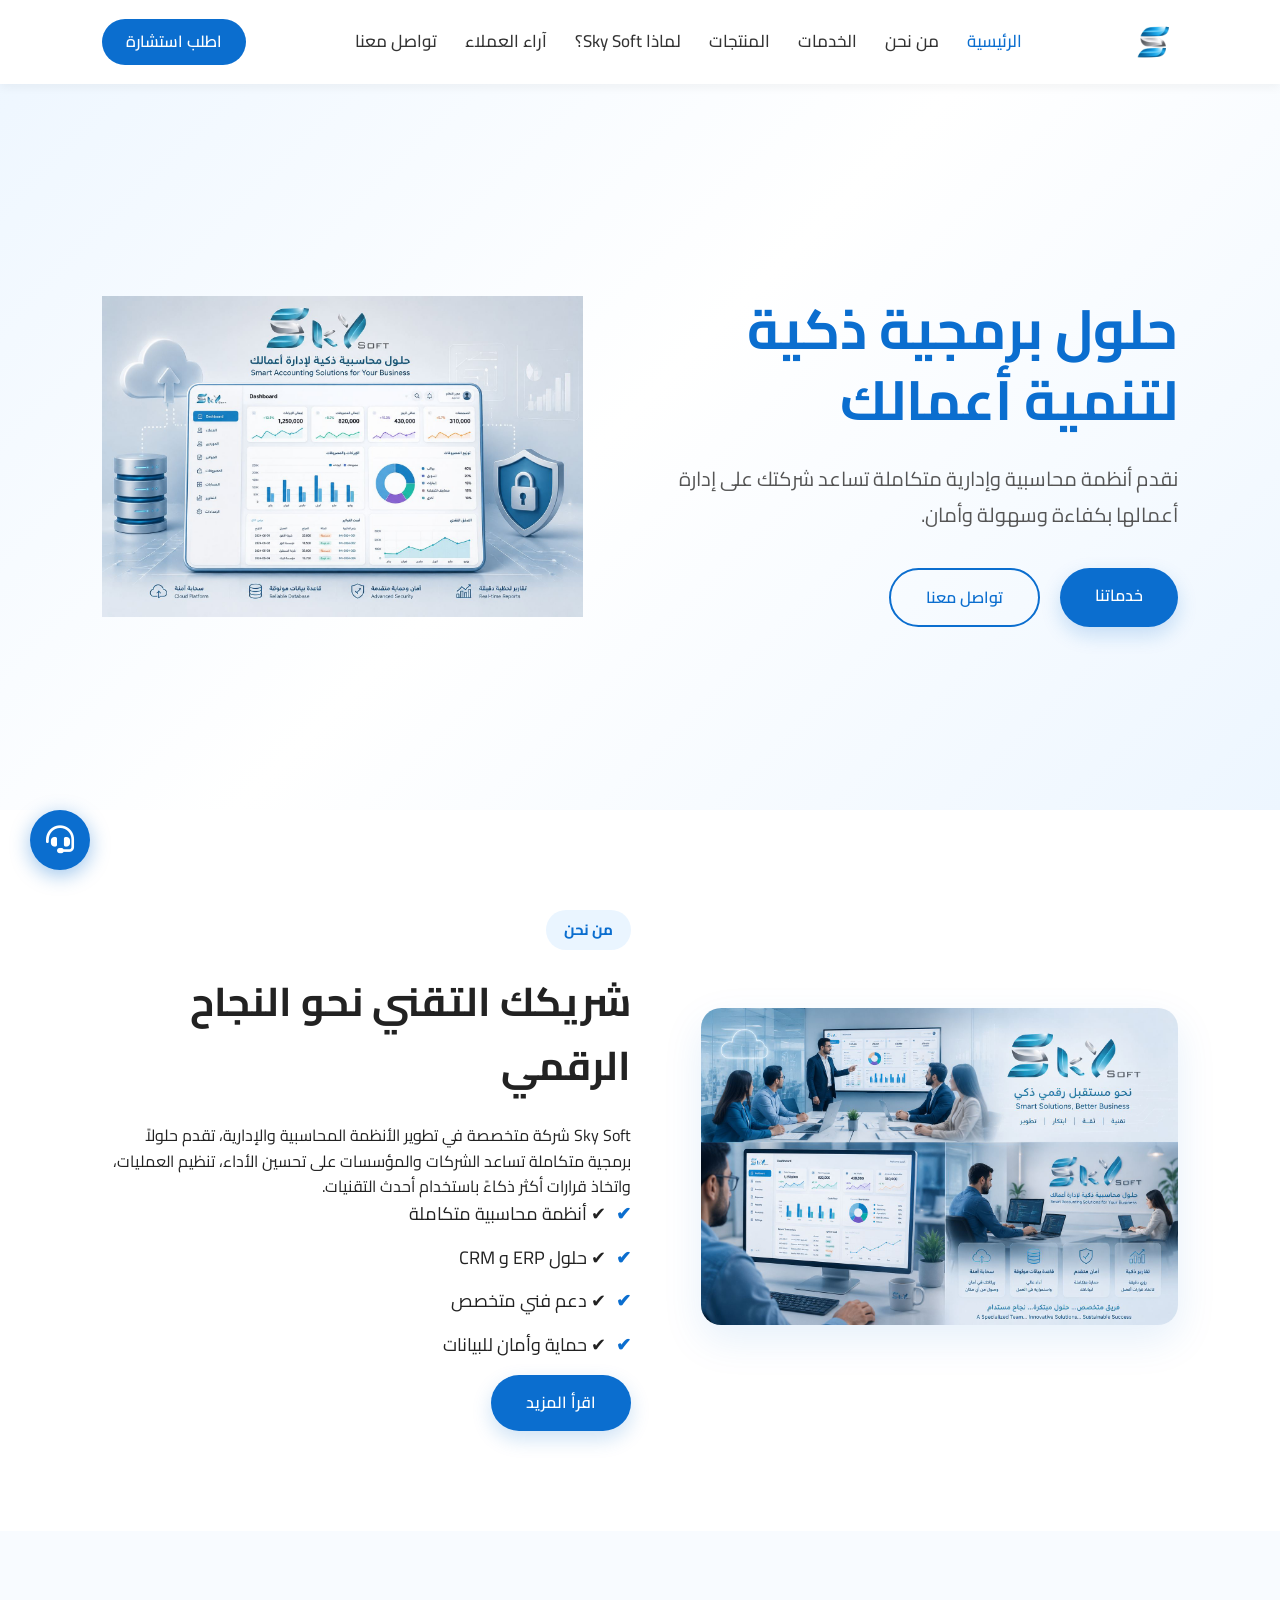
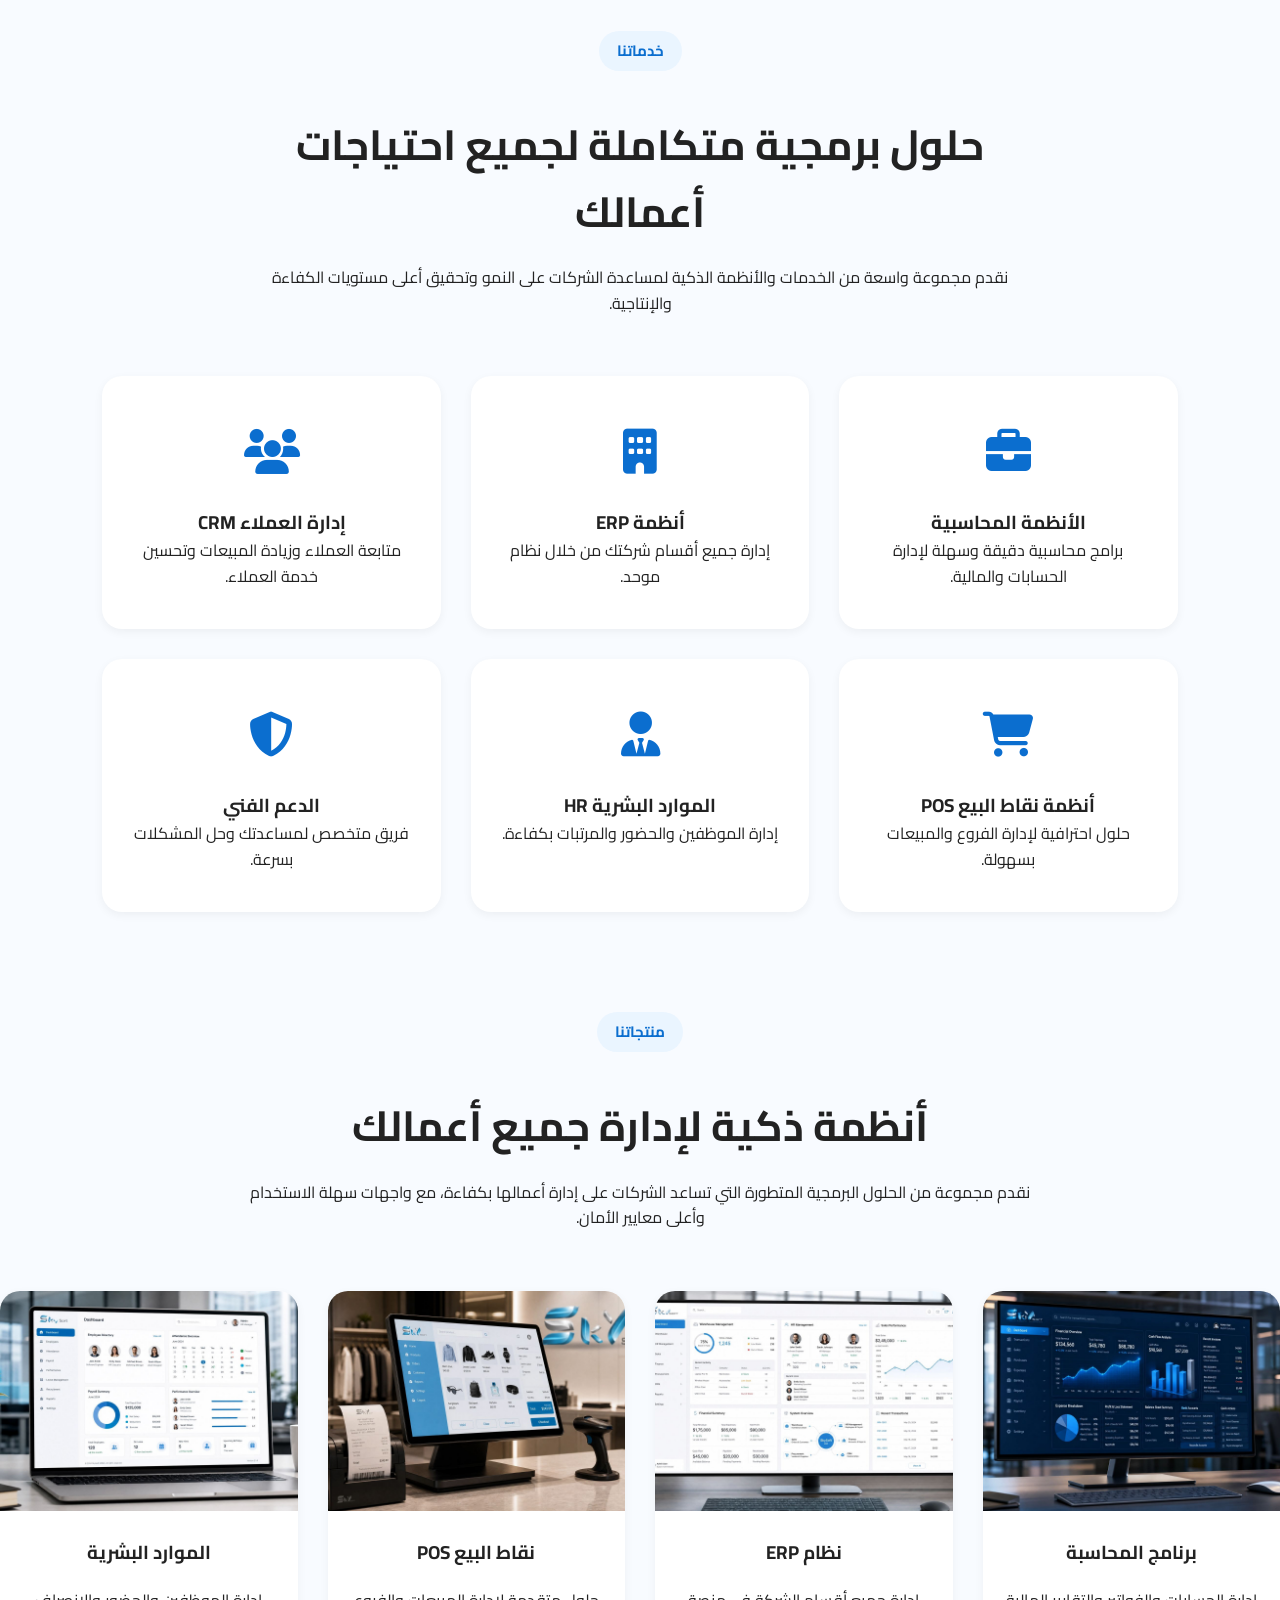
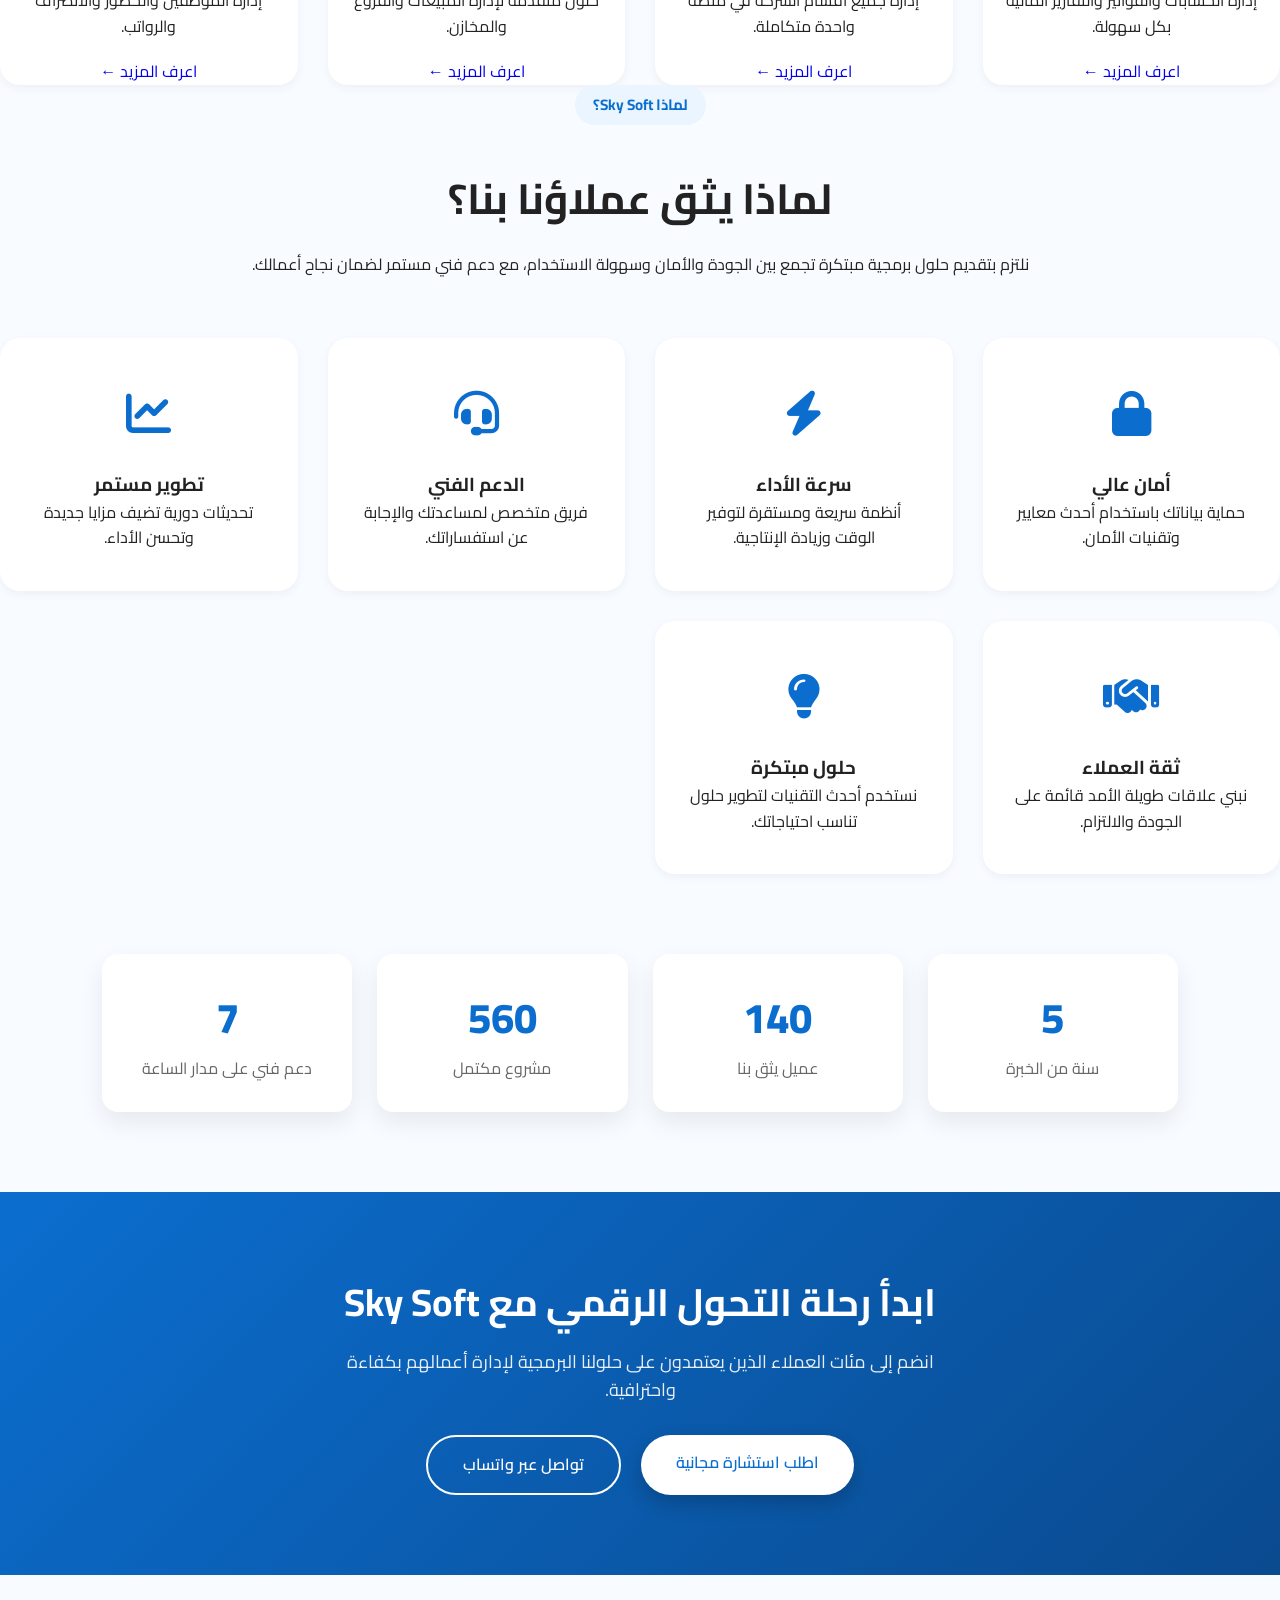
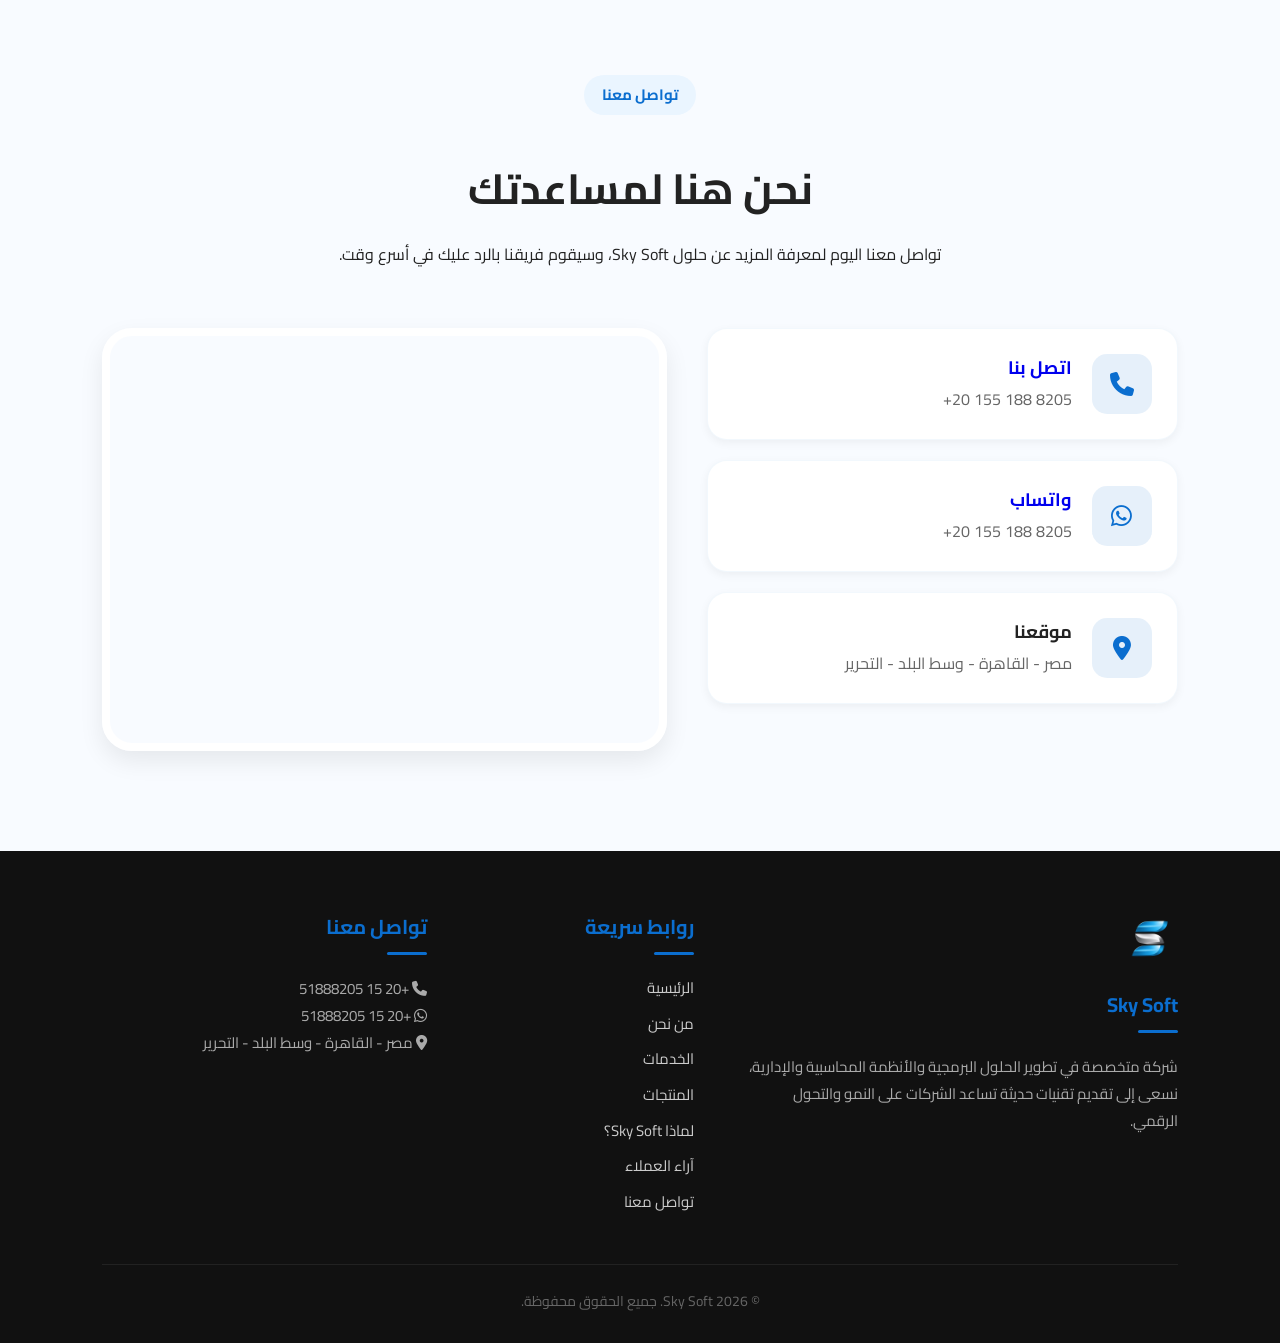
==== index.html @ 3130e707 "Initial commit" ====
<!DOCTYPE html>
<html lang="ar" dir="rtl">

<head>
    <meta charset="UTF-8">
    <meta name="viewport" content="width=device-width, initial-scale=1.0">
    
    <!-- SEO Tags -->
    <meta name="description" content="Sky Soft شركة متخصصة في تطوير الأنظمة المحاسبية والإدارية وحلول ERP وCRM ونقاط البيع، لمساعدة الشركات على إدارة أعمالها بكفاءة.">
    <meta name="keywords" content="Sky Soft, برامج محاسبة, ERP, CRM, POS, برامج شركات, حلول برمجية, برامج إدارية">
    <meta name="author" content="Sky Soft">
    <meta name="robots" content="index, follow">
    <meta name="theme-color" content="#0b6ecf">
    <link rel="icon" href="favicon.ico">
    <link rel="canonical" href="https://engroaa.github.io/skysoft-ERP/">

    <meta property="og:title" content="Sky Soft | حلول برمجية ذكية لتنمية أعمالك">
    <meta property="og:description" content="شريكك التقني نحو النجاح الرقمي.">
    <meta property="og:type" content="website">
    <meta property="og:image" content="https://engroaa.github.io/skysoft-ERP/images/og-image.jpg">
    <meta property="og:url" content="https://engroaa.github.io/skysoft-ERP/">
    <meta property="og:locale" content="ar_EG">
    <meta name="twitter:card" content="summary_large_image">

    <link rel="preconnect" href="https://fonts.googleapis.com">
    <link rel="preconnect" href="https://fonts.gstatic.com" crossorigin>
    <link href="https://fonts.googleapis.com/css2?family=Cairo:wght@300;400;600;700;800&display=swap" rel="stylesheet">
    <link rel="stylesheet" href="https://cdnjs.cloudflare.com/ajax/libs/font-awesome/6.7.2/css/all.min.css">
    
    <link rel="stylesheet" href="css/style.css">
    <link rel="stylesheet" href="css/responsive.css">

    <link rel="preload" href="images/hero.jpg" as="image">
    <link rel="preload" href="favicon.ico" as="image">

    <title>Sky Soft | حلول برمجية ذكية لتنمية أعمالك</title>

    <!-- Structured Data (Schema.org) -->
    <script type="application/ld+json">
    {
      "@context": "https://schema.org",
      "@type": "SoftwareCompany",
      "name": "Sky Soft",
      "url": "https://engroaa.github.io/skysoft-ERP/",
      "logo": "https://engroaa.github.io/skysoft-ERP/images/logo.jpg",
      "image": "https://engroaa.github.io/skysoft-ERP/images/og-image.jpg",
      "description": "Sky Soft شركة متخصصة في تطوير الأنظمة المحاسبية والإدارية وحلول ERP وCRM ونقاط البيع.",
      "telephone": "+201551888205",
      "address": {
        "@type": "PostalAddress",
        "addressLocality": "القاهرة",
        "addressRegion": "وسط البلد - التحرير",
        "addressCountry": "EG"
      },
      "sameAs": []
    }
    </script>
</head>

<body>

<!-- ============================================ -->
<!-- 1. LOADER - نسخة محدثة -->
<!-- ============================================ -->
<div id="loader">
    <div class="loader-container">
        <div class="loader-logo">
            <img src="images/logo-icon.png" alt="Sky Soft">
        </div>
        <h2 class="loader-title">Sky Soft</h2>
        <div class="loader-bar-wrapper">
            <div class="loader-bar">
                <div class="loader-bar-fill"></div>
            </div>
        </div>
        <p class="loader-text">جاري التحميل...</p>
    </div>
</div>
<!-- ============================================ -->
<!-- 2. PROGRESS BAR -->
<!-- ============================================ -->
<div id="progress-bar"></div>

<!-- ============================================ -->
<!-- 3. SKY ASSISTANT (البوت التفاعلي) -->
<!-- ============================================ -->
<div class="sky-assistant">
    <button class="assistant-btn" id="assistantBtn">
        <i class="fa-solid fa-headset"></i>
    </button>
</div>

<div class="assistant-popup" id="assistantPopup">
    <div class="assistant-header">
        <h3>🤖 Sky Assistant</h3>
        <button id="closeAssistant">
            <i class="fa-solid fa-xmark"></i>
        </button>
    </div>
    <div class="assistant-body">
        <p class="assistant-greeting">👋 أهلاً بك في Sky Assistant</p>
        <p class="assistant-sub">اختر سؤالك من القائمة للحصول على الإجابة:</p>
        
        <!-- القائمة المنسدلة -->
        <div class="assistant-dropdown">
            <button class="assistant-dropdown-btn" id="dropdownBtn">
                <span id="selectedQuestion">-- اختر سؤالك --</span>
                <i class="fa-solid fa-chevron-down"></i>
            </button>
            <ul class="assistant-dropdown-menu" id="dropdownMenu">
                <li data-value="q1">ما هي الخدمات التي تقدمها Sky Soft؟</li>
                <li data-value="q2">هل توفرون دعماً فنياً؟</li>
                <li data-value="q3">هل يمكن تخصيص الأنظمة؟</li>
                <li data-value="q4">كيف يمكنني التواصل مع فريق الدعم الفني؟</li>
                <li data-value="q5">هل يمكن ربط البرنامج بماكينة الكاشير؟</li>
                <li data-value="q6">هل يمكن إصدار تقارير مالية مفصلة؟</li>
                <li data-value="q7">هل الدعم الفني متاح طوال اليوم؟</li>
                <li data-value="q8">هل يوجد دعم فني بعد شراء البرنامج؟</li>
                <li data-value="q9">هل أحتاج إلى خبرة محاسبية لاستخدام البرنامج؟</li>
                <li data-value="q10">هل البرنامج آمن على بياناتي؟</li>
            </ul>
        </div>

        <div id="assistantAnswer" class="assistant-answer" style="display: none;">
            <div class="answer-content">
                <i class="fa-solid fa-circle-check"></i>
                <p id="answerText"></p>
            </div>
        </div>

        <div class="assistant-divider"></div>

        <p class="assistant-contact-text">📞 لم تجد إجابة؟ تواصل معنا مباشرة:</p>
        <a href="https://wa.me/201551888205?text=السلام عليكم، أرغب في الاستفسار عن خدمات Sky Soft."
           target="_blank"
           class="assistant-whatsapp">
            <i class="fa-brands fa-whatsapp"></i>
            تواصل عبر واتساب
        </a>
    </div>
</div>

<!-- ============================================ -->
<!-- 4. HEADER / NAVBAR -->
<!-- ============================================ -->
<header>
    <nav class="navbar">
        <a href="index.html" class="logo">
            <img src="images/logo-icon.png" alt="Sky Soft Logo">
        </a>
        <div class="menu-toggle" id="menuToggle">
            <i class="fa-solid fa-bars"></i>
        </div>
        <ul class="nav-links">
            <li><a href="index.html" class="active">الرئيسية</a></li>
            <li><a href="about.html">من نحن</a></li>
            <li><a href="Services.html">الخدمات</a></li>
            <li><a href="products.html">المنتجات</a></li>
            <li><a href="WhyUs.html">لماذا Sky Soft؟</a></li>
            <li><a href="Testimonials.html">آراء العملاء</a></li>
            <li><a href="contact.html">تواصل معنا</a></li>
        </ul>
        <a href="https://wa.me/201551888205?text=السلام عليكم، أرغب في طلب استشارة بخصوص خدمات Sky Soft." 
           target="_blank" 
           class="btn">اطلب استشارة</a>
    </nav>
</header>

<!-- ============================================ -->
<!-- 5. PAGE CONTENT -->
<!-- ============================================ -->

<!-- Hero Section -->
<section class="hero reveal">
    <div class="hero-text">
        <h1>حلول برمجية ذكية<br><span id="typing"></span></h1>
        <p>
            نقدم أنظمة محاسبية وإدارية متكاملة تساعد شركتك
            على إدارة أعمالها بكفاءة وسهولة وأمان.
        </p>
        <div class="hero-buttons">
            <a href="Services.html" class="btn-primary">خدماتنا</a>
            <a href="https://wa.me/201551888205?text=السلام عليكم، أرغب في التواصل مع Sky Soft." 
               target="_blank" 
               class="btn-secondary">تواصل معنا</a>
        </div>
    </div>
    <div class="hero-image">
        <img src="images/hero.jpg" alt="Sky Soft Hero">
    </div>
</section>

<!-- About Section -->
<section class="about reveal">
    <div class="about-image">
        <img src="images/about.jpg" alt="عن شركة Sky Soft">
    </div>
    <div class="about-content">
        <span class="section-title">من نحن</span>
        <h2>شريكك التقني نحو النجاح الرقمي</h2>
        <p>
            Sky Soft شركة متخصصة في تطوير الأنظمة المحاسبية والإدارية، تقدم حلولاً برمجية متكاملة تساعد الشركات والمؤسسات على تحسين الأداء، تنظيم العمليات، واتخاذ قرارات أكثر ذكاءً باستخدام أحدث التقنيات.
        </p>
        <ul class="about-list">
            <li>✔ أنظمة محاسبية متكاملة</li>
            <li>✔ حلول ERP و CRM</li>
            <li>✔ دعم فني متخصص</li>
            <li>✔ حماية وأمان للبيانات</li>
        </ul>
        <a href="about.html" class="btn-primary">اقرأ المزيد</a>
    </div>
</section>

<!-- Services Section -->
<section class="services reveal">
    <div class="section-header">
        <span class="section-title">خدماتنا</span>
        <h2>حلول برمجية متكاملة لجميع احتياجات أعمالك</h2>
        <p>
            نقدم مجموعة واسعة من الخدمات والأنظمة الذكية لمساعدة الشركات
            على النمو وتحقيق أعلى مستويات الكفاءة والإنتاجية.
        </p>
    </div>
    <div class="services-grid">
        <div class="service-card">
            <div class="service-icon"><i class="fa-solid fa-briefcase"></i></div>
            <h3>الأنظمة المحاسبية</h3>
            <p>برامج محاسبية دقيقة وسهلة لإدارة الحسابات والمالية.</p>
        </div>
        <div class="service-card">
            <div class="service-icon"><i class="fa-solid fa-building"></i></div>
            <h3>أنظمة ERP</h3>
            <p>إدارة جميع أقسام شركتك من خلال نظام موحد.</p>
        </div>
        <div class="service-card">
            <div class="service-icon"><i class="fa-solid fa-users"></i></div>
            <h3>إدارة العملاء CRM</h3>
            <p>متابعة العملاء وزيادة المبيعات وتحسين خدمة العملاء.</p>
        </div>
        <div class="service-card">
            <div class="service-icon"><i class="fa-solid fa-cart-shopping"></i></div>
            <h3>أنظمة نقاط البيع POS</h3>
            <p>حلول احترافية لإدارة الفروع والمبيعات بسهولة.</p>
        </div>
        <div class="service-card">
            <div class="service-icon"><i class="fa-solid fa-user-tie"></i></div>
            <h3>الموارد البشرية HR</h3>
            <p>إدارة الموظفين والحضور والمرتبات بكفاءة.</p>
        </div>
        <div class="service-card">
            <div class="service-icon"><i class="fa-solid fa-shield-halved"></i></div>
            <h3>الدعم الفني</h3>
            <p>فريق متخصص لمساعدتك وحل المشكلات بسرعة.</p>
        </div>
    </div>
</section>

<!-- Products Section -->
<section class="products reveal">
    <div class="section-header">
        <span class="section-title">منتجاتنا</span>
        <h2>أنظمة ذكية لإدارة جميع أعمالك</h2>
        <p>
            نقدم مجموعة من الحلول البرمجية المتطورة التي تساعد الشركات على إدارة أعمالها
            بكفاءة، مع واجهات سهلة الاستخدام وأعلى معايير الأمان.
        </p>
    </div>
    <div class="products-grid">
        <div class="product-card">
            <img src="images/accounting.jpg" alt="برنامج المحاسبة">
            <h3>برنامج المحاسبة</h3>
            <p>إدارة الحسابات والفواتير والتقارير المالية بكل سهولة.</p>
            <a href="products.html">اعرف المزيد ←</a>
        </div>
        <div class="product-card">
            <img src="images/erp.jpg" alt="ERP">
            <h3>نظام ERP</h3>
            <p>إدارة جميع أقسام الشركة في منصة واحدة متكاملة.</p>
            <a href="products.html">اعرف المزيد ←</a>
        </div>
        <div class="product-card">
            <img src="images/pos.jpg" alt="POS">
            <h3>نقاط البيع POS</h3>
            <p>حلول متقدمة لإدارة المبيعات والفروع والمخازن.</p>
            <a href="products.html">اعرف المزيد ←</a>
        </div>
        <div class="product-card">
            <img src="images/hr.jpg" alt="HR">
            <h3>الموارد البشرية</h3>
            <p>إدارة الموظفين والحضور والانصراف والرواتب.</p>
            <a href="products.html">اعرف المزيد ←</a>
        </div>
    </div>
</section>

<!-- Why Us Section -->
<section class="why reveal">
    <div class="section-header">
        <span class="section-title">لماذا Sky Soft؟</span>
        <h2>لماذا يثق عملاؤنا بنا؟</h2>
        <p>
            نلتزم بتقديم حلول برمجية مبتكرة تجمع بين الجودة والأمان وسهولة الاستخدام، مع دعم فني مستمر لضمان نجاح أعمالك.
        </p>
    </div>
    <div class="why-grid">
        <div class="why-card">
            <div class="why-icon"><i class="fa-solid fa-lock"></i></div>
            <h3>أمان عالي</h3>
            <p>حماية بياناتك باستخدام أحدث معايير وتقنيات الأمان.</p>
        </div>
        <div class="why-card">
            <div class="why-icon"><i class="fa-solid fa-bolt"></i></div>
            <h3>سرعة الأداء</h3>
            <p>أنظمة سريعة ومستقرة لتوفير الوقت وزيادة الإنتاجية.</p>
        </div>
        <div class="why-card">
            <div class="why-icon"><i class="fa-solid fa-headset"></i></div>
            <h3>الدعم الفني</h3>
            <p>فريق متخصص لمساعدتك والإجابة عن استفساراتك.</p>
        </div>
        <div class="why-card">
            <div class="why-icon"><i class="fa-solid fa-chart-line"></i></div>
            <h3>تطوير مستمر</h3>
            <p>تحديثات دورية تضيف مزايا جديدة وتحسن الأداء.</p>
        </div>
        <div class="why-card">
            <div class="why-icon"><i class="fa-solid fa-handshake"></i></div>
            <h3>ثقة العملاء</h3>
            <p>نبني علاقات طويلة الأمد قائمة على الجودة والالتزام.</p>
        </div>
        <div class="why-card">
            <div class="why-icon"><i class="fa-solid fa-lightbulb"></i></div>
            <h3>حلول مبتكرة</h3>
            <p>نستخدم أحدث التقنيات لتطوير حلول تناسب احتياجاتك.</p>
        </div>
    </div>
</section>

<!-- Stats Section -->
<section class="stats reveal">
    <div class="stat-card">
        <h2 class="counter" data-target="15">0</h2>
        <p>سنة من الخبرة</p>
    </div>
    <div class="stat-card">
        <h2 class="counter" data-target="500">0</h2>
        <p>عميل يثق بنا</p>
    </div>
    <div class="stat-card">
        <h2 class="counter" data-target="2000">0</h2>
        <p>مشروع مكتمل</p>
    </div>
    <div class="stat-card">
        <h2 class="counter" data-target="24">0</h2>
        <p>دعم فني على مدار الساعة</p>
    </div>
</section>

<!-- CTA Section -->
<section class="cta reveal" style="background: linear-gradient(135deg, #0b6ecf, #0a4a8f);">
    <h2>ابدأ رحلة التحول الرقمي مع Sky Soft</h2>
    <p>انضم إلى مئات العملاء الذين يعتمدون على حلولنا البرمجية لإدارة أعمالهم بكفاءة واحترافية.</p>
    <div class="cta-buttons">
        <a href="https://wa.me/201551888205?text=السلام عليكم، أرغب في طلب استشارة مجانية بخصوص خدمات Sky Soft." 
           target="_blank" 
           class="btn-primary">اطلب استشارة مجانية</a>
        <a href="https://wa.me/201551888205?text=السلام عليكم، أرغب في الاستفسار عن خدمات Sky Soft."
           class="btn-secondary"
           target="_blank" style="border-color: #fff; color: #fff;">تواصل عبر واتساب</a>
    </div>
</section>

<!-- Contact Preview -->
<!-- Contact Preview - بدون بريد إلكتروني -->
<section class="contact-preview reveal">
    <div class="section-header">
        <span class="section-title">تواصل معنا</span>
        <h2>نحن هنا لمساعدتك</h2>
        <p>تواصل معنا اليوم لمعرفة المزيد عن حلول Sky Soft، وسيقوم فريقنا بالرد عليك في أسرع وقت.</p>
    </div>
    
    <div class="contact-preview-container">
        <div class="contact-info">
            <!-- الهاتف -->
            <a href="tel:+201551888205" class="contact-item" style="text-decoration: none;">
                <i class="fa-solid fa-phone"></i>
                <div>
                    <h3>اتصل بنا</h3>
                    <p dir="ltr">+20 155 188 8205</p>
                </div>
            </a>
            
            <!-- واتساب -->
            <a href="https://wa.me/201551888205?text=السلام عليكم، أرغب في الاستفسار عن خدمات Sky Soft." target="_blank" class="contact-item" style="text-decoration: none;">
                <i class="fa-brands fa-whatsapp"></i>
                <div>
                    <h3>واتساب</h3>
                    <p dir="ltr">+20 155 188 8205</p>
                </div>
            </a>

            <!-- العنوان (بدلاً من البريد الإلكتروني) -->
            <div class="contact-item" style="cursor: default;">
                <i class="fa-solid fa-location-dot"></i>
                <div>
                    <h3>موقعنا</h3>
                    <p>مصر - القاهرة - وسط البلد - التحرير</p>
                </div>
            </div>
        </div>

        <div class="contact-map">
            <iframe 
                src="https://www.google.com/maps/embed?pb=!1m18!1m12!1m3!1d3452.456789!2d31.2345!3d30.0444!2m3!1f0!2f0!3f0!3m2!1i1024!2i768!4f13.1!3m3!1m2!1s0x14583e123456789%3A0x123456789abcdef!2z2YXYsdmD2LIg2KfZhNmF2YbYtCDYp9mE2YXYrdin2YbYqtiq2Kk!5e0!3m2!1sar!2seg!4v1700000000000" 
                allowfullscreen="" 
                loading="lazy">
            </iframe>
        </div>
    </div>
</section>

<!-- ============================================ -->
<!-- FOOTER - بدون بريد إلكتروني -->
<!-- ============================================ -->
<footer class="footer">
    <div class="footer-container">
        <!-- العمود 1: الشعار ووصف الشركة -->
        <div class="footer-col">
            <a href="index.html" style="text-decoration: none; color: inherit;">
                <img src="images/logo-icon.png" alt="Sky Soft Logo" class="footer-logo">
                <h3>Sky Soft</h3>
            </a>
            <p>شركة متخصصة في تطوير الحلول البرمجية والأنظمة المحاسبية والإدارية، نسعى إلى تقديم تقنيات حديثة تساعد الشركات على النمو والتحول الرقمي.</p>
        </div>

        <!-- العمود 2: روابط سريعة -->
        <div class="footer-col">
            <h3>روابط سريعة</h3>
            <ul>
                <li><a href="index.html">الرئيسية</a></li>
                <li><a href="about.html">من نحن</a></li>
                <li><a href="Services.html">الخدمات</a></li>
                <li><a href="products.html">المنتجات</a></li>
                <li><a href="WhyUs.html">لماذا Sky Soft؟</a></li>
                <li><a href="Testimonials.html">آراء العملاء</a></li>
                <li><a href="contact.html">تواصل معنا</a></li>
            </ul>
        </div>

        <!-- العمود 3: معلومات التواصل (بدون بريد إلكتروني) -->
        <div class="footer-col">
            <h3>تواصل معنا</h3>
            <p><i class="fa-solid fa-phone"></i> <a href="tel:+201551888205" style="color: inherit; text-decoration: none;">+20 15 51888205</a></p>
            <p><i class="fa-brands fa-whatsapp"></i> <a href="https://wa.me/201551888205?text=السلام عليكم، أرغب في الاستفسار عن خدمات Sky Soft." target="_blank" style="color: inherit; text-decoration: none;">+20 15 51888205</a></p>
            <p><i class="fa-solid fa-location-dot"></i> مصر - القاهرة - وسط البلد - التحرير</p>
        </div>
    </div>
    <hr>
    <div class="copyright">
        © <span id="year"></span> Sky Soft. جميع الحقوق محفوظة.
    </div>
</footer>
<!-- ============================================ -->
<!-- 7. BACK TO TOP BUTTON -->
<!-- ============================================ -->
<button id="topBtn">
    <i class="fa-solid fa-arrow-up"></i>
</button>

<!-- ============================================ -->
<!-- 8. TOAST -->
<!-- ============================================ -->
<div id="toast" class="toast"></div>

<!-- ============================================ -->
<!-- 9. JAVASCRIPT -->
<!-- ============================================ -->
<script src="js/main.js"></script>
</body>
</html>
---- css/style.css ----
/* style.css */
/*==========================
        1. ROOT & GENERAL
==========================*/
:root {
    /* Colors */
    --primary-color: #0b6ecf;
    --primary-hover: #0958a8;
    --secondary-color: #2196f3;
    --bg-light: #f8fbff;
    --bg-white: #ffffff;
    --text-dark: #222;
    --text-muted: #666;
    --text-light: #555;
    
    /* Shadows */
    --shadow-sm: 0 3px 10px rgba(0,0,0,.05);
    --shadow-md: 0 10px 25px rgba(0,0,0,.08);
    --shadow-lg: 0 15px 40px rgba(11, 110, 207, 0.1);
    
    /* Transitions */
    --transition: all 0.35s ease;
}

* {
    margin: 0;
    padding: 0;
    box-sizing: border-box;
}

html {
    scroll-behavior: smooth;
}

body {
    font-family: 'Cairo', sans-serif;
    background: var(--bg-light);
    color: var(--text-dark);
    line-height: 1.6;
    overflow-x: hidden;
}

a {
    text-decoration: none;
    transition: var(--transition);
}

ul {
    list-style: none;
}

img {
    max-width: 100%;
}

/*==========================
        2. COMPONENTS
==========================*/

/* Buttons */
.btn-primary {
    background: var(--primary-color);
    color: white;
    padding: 15px 35px;
    border-radius: 40px;
    font-weight: 600;
    box-shadow: 0 8px 20px rgba(11, 110, 207, .2);
    display: inline-block;
}

.btn-primary:hover {
    transform: translateY(-3px);
    box-shadow: 0 12px 25px rgba(11, 110, 207, .3);
    background: var(--primary-hover);
}

.btn-secondary {
    border: 2px solid var(--primary-color);
    color: var(--primary-color);
    padding: 15px 35px;
    border-radius: 40px;
    font-weight: 600;
    display: inline-block;
}

.btn-secondary:hover {
    background: var(--primary-color);
    color: white;
}

/* Section Header */
.section-header {
    text-align: center;
    max-width: 800px;
    margin: 0 auto 60px;
}

.section-title {
    display: inline-block;
    background: #eaf5ff;
    color: var(--primary-color);
    padding: 8px 18px;
    border-radius: 30px;
    font-size: 15px;
    font-weight: bold;
    margin-bottom: 20px;
}

.section-header h2 {
    font-size: 42px;
    margin: 20px 0;
    color: var(--text-dark);
}

/*==========================
        3. NAVBAR
==========================*/
header {
    position: fixed;
    width: 100%;
    top: 0;
    z-index: 1000;
}

.navbar {
    display: flex;
    justify-content: space-between;
    align-items: center;
    background: var(--bg-white);
    padding: 18px 8%;
    box-shadow: var(--shadow-sm);
    transition: var(--transition);
}

.navbar.scrolled {
    padding: 12px 8%;
    background: rgba(255, 255, 255, .97);
    backdrop-filter: blur(10px);
    box-shadow: 0 8px 25px rgba(0,0,0,.1);
}

.logo {
    display: flex;
    align-items: center;
    gap: 12px;
}

.logo img {
    width: 48px;
    height: 48px;
}

.nav-links {
    display: flex;
    gap: 28px;
}

.nav-links a {
    color: #333;
    font-size: 17px;
    font-weight: 500;
}

.nav-links a:hover, .nav-links a.active {
    color: var(--primary-color);
}

.navbar .btn {
    background: var(--primary-color);
    color: white;
    padding: 10px 24px;
    border-radius: 30px;
    font-weight: 600;
}

.menu-toggle {
    display: none;
    font-size: 28px;
    cursor: pointer;
    color: var(--primary-color);
}

/*==========================
        4. HERO SECTION
==========================*/
.hero {
    display: flex;
    padding: 170px 8% 60px;
    gap: 60px;
    justify-content: space-between;
    align-items: center;
    min-height: 90vh;
    background: linear-gradient(135deg, #edf6ff, #ffffff, #edf6ff);
}

.hero-text {
    width: 50%;
}

.hero-text h1 {
    font-size: 55px;
    color: var(--primary-color);
    line-height: 1.3;
    margin-bottom: 25px;
}

.hero-text p {
    font-size: 20px;
    line-height: 1.8;
    color: var(--text-light);
    margin-bottom: 35px;
}

.hero-buttons {
    display: flex;
    gap: 20px;
}

.hero-image {
    width: 45%;
    text-align: center;
}

.hero-image img {
    width: 100%;
    max-width: 550px;
    animation: float 4s ease-in-out infinite;
}

/*==========================
        5. ABOUT SECTION
==========================*/
.about {
    display: flex;
    align-items: center;
    justify-content: space-between;
    gap: 70px;
    padding: 100px 8%;
    background: white;
}

.about-image {
    width: 45%;
}

.about-image img {
    width: 100%;
    border-radius: 20px;
    box-shadow: var(--shadow-lg);
}

.about-content {
    width: 50%;
}

.about-content h2 {
    font-size: 40px;
    margin-bottom: 25px;
}

.about-list li {
    margin-bottom: 15px;
    font-size: 18px;
    display: flex;
    align-items: center;
    gap: 10px;
}

.about-list li::before {
    content: "✔";
    color: var(--primary-color);
    font-weight: bold;
}

/*==========================
        6. SERVICES & PRODUCTS
==========================*/
.services {
    padding: 100px 8%;
    background: var(--bg-light);
}

.services-grid, .products-grid, .why-grid {
    display: grid;
    grid-template-columns: repeat(auto-fit, minmax(280px, 1fr));
    gap: 30px;
}

.service-card, .product-card, .why-card {
    background: white;
    border-radius: 20px;
    padding: 40px 30px;
    text-align: center;
    transition: var(--transition);
    box-shadow: var(--shadow-sm);
}

.service-card:hover, .product-card:hover, .why-card:hover {
    transform: translateY(-12px);
    box-shadow: var(--shadow-lg);
}

.service-icon, .why-icon {
    font-size: 45px;
    margin-bottom: 20px;
    color: var(--primary-color);
}

.product-card {
    padding: 0;
    overflow: hidden;
}

.product-card img {
    width: 100%;
    height: 220px;
    object-fit: cover;
}

.product-card h3, .product-card p, .product-card a {
    margin: 20px;
}

/*==========================
        7. MODERN CONTACT
==========================*/
.contact-preview {
    padding: 100px 8%;
    background: var(--bg-light);
}

.contact-preview-container {
    display: grid;
    grid-template-columns: 1fr 1.2fr;
    gap: 40px;
    align-items: stretch;
}

.contact-info {
    display: flex;
    flex-direction: column;
    gap: 20px;
}

.contact-item {
    background: #ffffff;
    padding: 25px;
    border-radius: 20px;
    display: flex;
    align-items: center;
    gap: 20px;
    box-shadow: var(--shadow-sm);
    transition: var(--transition);
    border: 1px solid rgba(11, 110, 207, 0.05);
    cursor: pointer;
}

.contact-item:hover {
    transform: translateY(-5px);
    box-shadow: var(--shadow-lg);
    border-color: var(--primary-color);
}

.contact-item i {
    width: 60px;
    height: 60px;
    background: rgba(11, 110, 207, 0.1);
    color: var(--primary-color);
    border-radius: 15px;
    display: flex;
    align-items: center;
    justify-content: center;
    font-size: 24px;
    transition: var(--transition);
}

.contact-item:hover i {
    background: var(--primary-color);
    color: #fff;
}

.contact-item h3 {
    font-size: 18px;
    margin-bottom: 4px;
}

.contact-item p {
    color: var(--text-muted);
    margin: 0;
}

.contact-map {
    border-radius: 30px;
    overflow: hidden;
    box-shadow: var(--shadow-md);
    border: 8px solid #fff;
}

.contact-map iframe {
    width: 100%;
    height: 100%;
    min-height: 400px;
    border: 0;
}

/* ==========================
   FOOTER - نسخة محدثة
========================== */
.footer {
    background: #111;
    color: #fff;
    padding: 60px 8% 30px;
}

.footer-container {
    display: grid;
    grid-template-columns: 2fr 1fr 1.5fr;
    gap: 50px;
    margin-bottom: 40px;
    max-width: 1200px;
    margin-left: auto;
    margin-right: auto;
}

.footer-col h3 {
    margin-bottom: 20px;
    font-size: 20px;
    color: var(--primary-color);
    position: relative;
    padding-bottom: 12px;
}

.footer-col h3::after {
    content: '';
    position: absolute;
    bottom: 0;
    right: 0;
    width: 40px;
    height: 3px;
    background: var(--primary-color);
    border-radius: 3px;
}

.footer-col p {
    color: #aaa;
    line-height: 1.8;
    font-size: 15px;
}

.footer-col ul li {
    margin-bottom: 10px;
}

.footer-col a {
    color: #ccc;
    transition: var(--transition);
    font-size: 15px;
}

.footer-col a:hover {
    color: var(--primary-color);
    padding-right: 5px;
}

.footer-logo {
    width: 55px;
    margin-bottom: 15px;
}

.footer hr {
    border: none;
    border-top: 1px solid #222;
    max-width: 1200px;
    margin: 0 auto;
}

.copyright {
    text-align: center;
    padding-top: 25px;
    color: #666;
    font-size: 14px;
    max-width: 1200px;
    margin: 0 auto;
}

/* تحسينات للجوال */
@media (max-width: 768px) {
    .footer {
        padding: 40px 5% 20px;
    }

    .footer-container {
        grid-template-columns: 1fr;
        gap: 30px;
        text-align: center;
    }

    .footer-col h3::after {
        right: 50%;
        transform: translateX(50%);
    }

    .footer-col {
        text-align: center;
    }

    .footer-col a:hover {
        padding-right: 0;
    }
}
/*==========================
        9. LOADER
==========================*/
#loader {
    position: fixed;
    inset: 0;
    background: linear-gradient(135deg, #f8fbff, #e8f0fe);
    display: flex;
    justify-content: center;
    align-items: center;
    z-index: 9999;
    transition: opacity 0.8s ease, visibility 0.8s ease;
}

#loader.hide {
    opacity: 0;
    visibility: hidden;
    pointer-events: none;
}

.loader-container {
    text-align: center;
    padding: 40px;
}

.loader-logo {
    width: 80px;
    height: 80px;
    margin: 0 auto 20px;
    background: #ffffff;
    border-radius: 50%;
    display: flex;
    align-items: center;
    justify-content: center;
    box-shadow: 0 10px 40px rgba(11, 110, 207, 0.15);
    animation: loaderPulse 1.5s ease-in-out infinite;
}

.loader-logo img {
    width: 50px;
    height: 50px;
    object-fit: contain;
}

.loader-title {
    font-size: 28px;
    font-weight: 800;
    color: #0b6ecf;
    margin: 0 0 25px 0;
    letter-spacing: 1px;
}

.loader-bar-wrapper {
    max-width: 280px;
    margin: 0 auto;
}

.loader-bar {
    width: 100%;
    height: 6px;
    background: #e8eef7;
    border-radius: 10px;
    overflow: hidden;
    box-shadow: inset 0 1px 3px rgba(0,0,0,0.05);
}

.loader-bar-fill {
    width: 0%;
    height: 100%;
    background: linear-gradient(90deg, #0b6ecf, #2196f3, #0b6ecf);
    background-size: 200% 100%;
    border-radius: 10px;
    animation: loaderProgress 2s ease-in-out infinite, loaderShine 1.5s linear infinite;
}

.loader-text {
    margin-top: 15px;
    font-size: 14px;
    color: #999;
    font-weight: 400;
    letter-spacing: 0.5px;
}

/* Loader Animations */
@keyframes loaderPulse {
    0%, 100% {
        transform: scale(1);
        box-shadow: 0 10px 40px rgba(11, 110, 207, 0.15);
    }
    50% {
        transform: scale(1.05);
        box-shadow: 0 15px 60px rgba(11, 110, 207, 0.25);
    }
}

@keyframes loaderProgress {
    0% { width: 0%; }
    50% { width: 70%; }
    100% { width: 100%; }
}

@keyframes loaderShine {
    0% { background-position: 200% 0; }
    100% { background-position: -200% 0; }
}

/*==========================
        10. PROGRESS BAR
==========================*/
#progress-bar {
    position: fixed;
    top: 0;
    left: 0;
    width: 0;
    height: 4px;
    background: linear-gradient(90deg, #0b6ecf, #2196f3, #0b6ecf);
    z-index: 9999;
    transition: width 0.1s ease, opacity 0.3s ease;
    opacity: 0;
    box-shadow: 0 0 10px rgba(11, 110, 207, 0.3);
}

/*==========================
        11. BACK TO TOP BUTTON
==========================*/
#topBtn {
    position: fixed;
    bottom: 30px;
    right: 30px;
    width: 50px;
    height: 50px;
    background: var(--primary-color);
    color: white;
    border: none;
    border-radius: 50%;
    font-size: 22px;
    cursor: pointer;
    box-shadow: 0 5px 15px rgba(11, 110, 207, 0.3);
    transition: var(--transition);
    opacity: 0;
    visibility: hidden;
    transform: translateY(20px);
    z-index: 999;
}

#topBtn.show {
    opacity: 1;
    visibility: visible;
    transform: translateY(0);
}

#topBtn:hover {
    transform: translateY(-5px);
    background: var(--primary-hover);
}

/*==========================
        12. TOAST
==========================*/
.toast {
    position: fixed;
    bottom: 30px;
    left: 50%;
    transform: translateX(-50%);
    background: #333;
    color: #fff;
    padding: 12px 25px;
    border-radius: 30px;
    z-index: 10000;
    display: none;
}

.toast.show {
    display: block;
    animation: fadeInOut 2.5s forwards;
}

@keyframes fadeInOut {
    0% { opacity: 0; bottom: 20px; }
    20% { opacity: 1; bottom: 30px; }
    80% { opacity: 1; bottom: 30px; }
    100% { opacity: 0; bottom: 20px; }
}

/*==========================
        13. SKY ASSISTANT
==========================*/
.sky-assistant {
    position: fixed;
    bottom: 30px;
    left: 30px;
    z-index: 999;
}

.assistant-btn {
    width: 60px;
    height: 60px;
    background: var(--primary-color);
    color: white;
    border: none;
    border-radius: 50%;
    font-size: 28px;
    cursor: pointer;
    box-shadow: 0 5px 20px rgba(11, 110, 207, 0.4);
    transition: var(--transition);
    display: flex;
    align-items: center;
    justify-content: center;
}

.assistant-btn:hover {
    transform: scale(1.1);
    box-shadow: 0 8px 30px rgba(11, 110, 207, 0.5);
}

.assistant-btn i {
    font-size: 28px;
}

.assistant-popup {
    display: none;
    position: fixed;
    bottom: 110px;
    left: 30px;
    width: 380px;
    max-width: calc(100vw - 60px);
    max-height: 80vh;
    background: #ffffff;
    border-radius: 20px;
    box-shadow: 0 20px 60px rgba(0, 0, 0, 0.2);
    z-index: 1000;
    overflow: hidden;
    animation: slideUp 0.3s ease-out;
    border: 1px solid rgba(11, 110, 207, 0.1);
}

@keyframes slideUp {
    from { transform: translateY(20px) scale(0.95); opacity: 0; }
    to { transform: translateY(0) scale(1); opacity: 1; }
}

@keyframes fadeIn {
    from { opacity: 0; transform: translateY(-10px); }
    to { opacity: 1; transform: translateY(0); }
}

.assistant-header {
    background: linear-gradient(135deg, #0b6ecf, #0a4a8f);
    color: white;
    padding: 18px 22px;
    display: flex;
    justify-content: space-between;
    align-items: center;
}

.assistant-header h3 {
    font-size: 18px;
    margin: 0;
    font-weight: 700;
}

.assistant-header button {
    background: none;
    border: none;
    color: white;
    cursor: pointer;
    font-size: 22px;
    opacity: 0.8;
    transition: all 0.3s ease;
}

.assistant-header button:hover {
    opacity: 1;
    transform: rotate(90deg);
}

.assistant-body {
    padding: 22px;
}

.assistant-greeting {
    font-size: 18px;
    font-weight: 700;
    color: #222;
    margin: 0 0 5px 0;
}

.assistant-sub {
    font-size: 14px;
    color: #888;
    margin: 0 0 18px 0;
}

/* Dropdown */
.assistant-dropdown {
    position: relative;
    width: 100%;
    margin-bottom: 18px;
}

.assistant-dropdown-btn {
    width: 100%;
    padding: 14px 18px;
    background: #f5f9ff;
    border: 2px solid #e8eef7;
    border-radius: 12px;
    font-size: 15px;
    font-family: 'Cairo', sans-serif;
    color: #222;
    cursor: pointer;
    display: flex;
    justify-content: space-between;
    align-items: center;
    transition: all 0.3s ease;
    text-align: right;
}

.assistant-dropdown-btn:hover {
    border-color: #0b6ecf;
    background: #edf5ff;
}

.assistant-dropdown-btn:focus {
    outline: none;
    border-color: #0b6ecf;
    box-shadow: 0 0 0 4px rgba(11, 110, 207, 0.1);
}

.assistant-dropdown-btn i {
    color: #0b6ecf;
    transition: transform 0.3s ease;
    font-size: 14px;
}

.assistant-dropdown-menu {
    position: absolute;
    top: calc(100% + 8px);
    right: 0;
    left: 0;
    background: #ffffff;
    border-radius: 12px;
    box-shadow: 0 15px 40px rgba(0, 0, 0, 0.12);
    list-style: none;
    padding: 8px 0;
    margin: 0;
    max-height: 280px;
    overflow-y: auto;
    display: none;
    z-index: 1001;
    border: 1px solid rgba(11, 110, 207, 0.08);
}

.assistant-dropdown-menu.open {
    display: block;
    animation: fadeIn 0.2s ease;
}

.assistant-dropdown-menu li {
    padding: 12px 18px;
    cursor: pointer;
    font-size: 14px;
    color: #333;
    transition: all 0.2s ease;
    border-right: 3px solid transparent;
    font-family: 'Cairo', sans-serif;
}

.assistant-dropdown-menu li:hover {
    background: #f5f9ff;
    color: #0b6ecf;
    border-right-color: #0b6ecf;
}

.assistant-dropdown-menu li:active {
    background: #e8eef7;
}

.assistant-dropdown-menu::-webkit-scrollbar {
    width: 5px;
}

.assistant-dropdown-menu::-webkit-scrollbar-track {
    background: #f5f9ff;
    border-radius: 10px;
}

.assistant-dropdown-menu::-webkit-scrollbar-thumb {
    background: #0b6ecf;
    border-radius: 10px;
}

/* Assistant Answer */
.assistant-answer {
    background: #f5f9ff;
    border-radius: 12px;
    padding: 16px 18px;
    margin-bottom: 18px;
    border-right: 4px solid #0b6ecf;
}

.answer-content {
    display: flex;
    gap: 12px;
    align-items: flex-start;
}

.answer-content i {
    color: #0b6ecf;
    font-size: 20px;
    margin-top: 2px;
    flex-shrink: 0;
}

.answer-content p {
    margin: 0;
    font-size: 15px;
    line-height: 1.8;
    color: #333;
}

.assistant-divider {
    height: 1px;
    background: #e8eef7;
    margin: 18px 0;
}

.assistant-contact-text {
    font-size: 14px;
    color: #888;
    margin: 0 0 12px 0;
    text-align: center;
}

.assistant-whatsapp {
    display: flex;
    align-items: center;
    justify-content: center;
    gap: 10px;
    background: #25d366;
    color: white;
    padding: 12px 20px;
    border-radius: 12px;
    font-weight: 600;
    text-decoration: none;
    font-size: 15px;
    transition: all 0.3s ease;
    font-family: 'Cairo', sans-serif;
}

.assistant-whatsapp:hover {
    background: #1da851;
    transform: translateY(-2px);
    color: white;
}

.assistant-whatsapp i {
    font-size: 20px;
}

/*==========================
        14. PAGE HERO (للصفحات الداخلية)
==========================*/
.page-hero {
    position: relative;
    height: 400px;
    display: flex;
    align-items: center;
    justify-content: center;
    text-align: center;
    background: linear-gradient(135deg, #0b6ecf, #081b33);
    overflow: hidden;
    margin-top: 80px;
}

.page-overlay {
    position: absolute;
    inset: 0;
    background: rgba(0,0,0,.25);
}

.page-content {
    position: relative;
    z-index: 2;
    color: #fff;
    width: min(90%, 800px);
}

.page-content h1 {
    font-size: 54px;
    margin-bottom: 20px;
    font-weight: 800;
}

.page-content p {
    line-height: 2;
    font-size: 20px;
    opacity: 0.9;
}

/* Shapes */
.shape {
    position: absolute;
    border-radius: 50%;
    background: rgba(255,255,255,.08);
    animation: float 8s ease-in-out infinite;
}

.shape1 {
    width: 180px;
    height: 180px;
    top: 40px;
    right: 8%;
}

.shape2 {
    width: 120px;
    height: 120px;
    left: 12%;
    bottom: 40px;
    animation-delay: 2s;
}

.shape3 {
    width: 70px;
    height: 70px;
    left: 30%;
    top: 120px;
    animation-delay: 4s;
}

@keyframes float {
    0%, 100% { transform: translateY(0); }
    50% { transform: translateY(-15px); }
}

/*==========================
        15. STATS
==========================*/
.stats {
    padding: 80px 8%;
    display: grid;
    grid-template-columns: repeat(auto-fit, minmax(220px, 1fr));
    gap: 25px;
}

.stat-card {
    background: #fff;
    padding: 30px;
    border-radius: 16px;
    text-align: center;
    box-shadow: 0 10px 25px rgba(0,0,0,.08);
}

.stat-card h2 {
    font-size: 42px;
    font-weight: 800;
    color: var(--primary-color);
}

.stat-card p {
    font-size: 16px;
    color: var(--text-muted);
    margin-top: 5px;
}

/*==========================
        16. CTA
==========================*/
.cta {
    padding: 80px 8%;
    text-align: center;
    background: linear-gradient(135deg, #0b6ecf, #0a4a8f);
    color: #fff;
}

.cta h2 {
    font-size: 38px;
    margin-bottom: 15px;
}

.cta p {
    font-size: 18px;
    opacity: 0.9;
    max-width: 600px;
    margin: 0 auto;
}

.cta-buttons {
    display: flex;
    justify-content: center;
    gap: 20px;
    flex-wrap: wrap;
    margin-top: 30px;
}

.cta .btn-primary {
    background: #fff;
    color: var(--primary-color);
    box-shadow: 0 8px 20px rgba(0,0,0,.2);
}

.cta .btn-primary:hover {
    background: #f0f0f0;
    transform: translateY(-3px);
}

.cta .btn-secondary {
    border-color: #fff;
    color: #fff;
}

.cta .btn-secondary:hover {
    background: #fff;
    color: var(--primary-color);
}

/*==========================
        17. ADDITIONAL STYLES
==========================*/
.reveal {
    opacity: 1;
    transform: none;
    transition: .6s;
}

/* ============================================
   CONTACT PAGE STYLES
============================================ */
.contact-page {
    padding: 80px 8%;
    background: var(--bg-light);
}

.contact-page-grid {
    display: grid;
    grid-template-columns: repeat(auto-fit, minmax(250px, 1fr));
    gap: 30px;
    max-width: 1200px;
    margin: 0 auto;
}

.contact-page-card {
    background: #fff;
    padding: 35px 25px;
    border-radius: 20px;
    text-align: center;
    box-shadow: var(--shadow-sm);
    transition: var(--transition);
    border: 1px solid rgba(11, 110, 207, 0.05);
    position: relative;
    overflow: hidden;
}

.contact-page-card::before {
    content: '';
    position: absolute;
    top: 0;
    right: 0;
    width: 100%;
    height: 4px;
    background: linear-gradient(90deg, #0b6ecf, #2196f3);
    transform: scaleX(0);
    transition: transform 0.4s ease;
}

.contact-page-card:hover::before {
    transform: scaleX(1);
}

.contact-page-card:hover {
    transform: translateY(-8px);
    box-shadow: var(--shadow-lg);
    border-color: var(--primary-color);
}

.contact-page-icon {
    width: 70px;
    height: 70px;
    background: rgba(11, 110, 207, 0.08);
    border-radius: 50%;
    display: flex;
    align-items: center;
    justify-content: center;
    margin: 0 auto 20px;
    font-size: 28px;
    color: var(--primary-color);
    transition: var(--transition);
}

.contact-page-card:hover .contact-page-icon {
    background: var(--primary-color);
    color: #fff;
    transform: scale(1.05);
}

.contact-page-card h3 {
    font-size: 20px;
    margin-bottom: 8px;
    color: var(--text-dark);
}

.contact-page-card p {
    color: var(--text-muted);
    font-size: 15px;
    margin-bottom: 15px;
    line-height: 1.6;
}

.contact-page-link {
    display: inline-flex;
    align-items: center;
    gap: 8px;
    padding: 10px 20px;
    background: rgba(11, 110, 207, 0.06);
    color: var(--primary-color);
    border-radius: 30px;
    font-weight: 600;
    font-size: 14px;
    transition: var(--transition);
    border: none;
    cursor: pointer;
    text-decoration: none;
}

.contact-page-link:hover {
    background: var(--primary-color);
    color: #fff;
    transform: translateY(-2px);
}

.contact-page-link.whatsapp {
    background: rgba(37, 211, 102, 0.1);
    color: #25d366;
}

.contact-page-link.whatsapp:hover {
    background: #25d366;
    color: #fff;
}

.contact-page-link i {
    font-size: 16px;
}

.copy-btn {
    background: rgba(11, 110, 207, 0.06);
    color: var(--primary-color);
    font-family: 'Cairo', sans-serif;
}

.copy-btn:hover {
    background: var(--primary-color);
    color: #fff;
}

.contact-map-section {
    padding: 80px 8%;
    background: #fff;
}

.contact-map-wrapper {
    max-width: 1200px;
    margin: 0 auto;
    border-radius: 20px;
    overflow: hidden;
    box-shadow: var(--shadow-md);
    border: 4px solid #fff;
}

.contact-map-wrapper iframe {
    width: 100%;
    height: 450px;
    border: 0;
    display: block;
}

/* ============================================
   WHY US PAGE STYLES
============================================ */
.why-intro {
    padding: 80px 8% 40px;
    background: var(--bg-light);
}

.why-features {
    padding: 40px 8% 80px;
    background: var(--bg-light);
}

.why-features-grid {
    display: grid;
    grid-template-columns: repeat(auto-fit, minmax(320px, 1fr));
    gap: 30px;
    max-width: 1200px;
    margin: 0 auto;
}

.why-feature-card {
    background: #fff;
    padding: 35px 30px;
    border-radius: 20px;
    text-align: center;
    box-shadow: var(--shadow-sm);
    transition: var(--transition);
    border: 1px solid rgba(11, 110, 207, 0.05);
    position: relative;
}

.why-feature-card:hover {
    transform: translateY(-10px);
    box-shadow: var(--shadow-lg);
    border-color: var(--primary-color);
}

.why-feature-icon {
    width: 70px;
    height: 70px;
    background: rgba(11, 110, 207, 0.08);
    border-radius: 50%;
    display: flex;
    align-items: center;
    justify-content: center;
    margin: 0 auto 20px;
    font-size: 28px;
    color: var(--primary-color);
    transition: var(--transition);
}

.why-feature-card:hover .why-feature-icon {
    background: var(--primary-color);
    color: #fff;
    transform: scale(1.05);
}

.why-feature-card h3 {
    font-size: 22px;
    margin-bottom: 15px;
    color: var(--text-dark);
}

.why-feature-card p {
    color: var(--text-muted);
    line-height: 1.8;
    font-size: 16px;
}

.why-stats {
    padding: 80px 8%;
    background: linear-gradient(135deg, #0b6ecf, #0a4a8f);
}

.stats-grid {
    display: grid;
    grid-template-columns: repeat(auto-fit, minmax(200px, 1fr));
    gap: 30px;
    max-width: 1000px;
    margin: 0 auto;
}

.stat-item {
    text-align: center;
    color: #fff;
}

.stat-item h2 {
    font-size: 48px;
    font-weight: 800;
    margin-bottom: 5px;
}

.stat-item p {
    font-size: 18px;
    opacity: 0.9;
}

.why-vision {
    padding: 80px 8%;
    background: #fff;
}

.vision-grid {
    display: grid;
    grid-template-columns: repeat(auto-fit, minmax(300px, 1fr));
    gap: 30px;
    max-width: 1200px;
    margin: 0 auto;
}

.vision-card {
    padding: 35px 30px;
    border-radius: 20px;
    text-align: center;
    box-shadow: var(--shadow-sm);
    transition: var(--transition);
    border: 1px solid rgba(11, 110, 207, 0.05);
}

.vision-card:hover {
    transform: translateY(-8px);
    box-shadow: var(--shadow-lg);
}

.vision-mission {
    background: linear-gradient(135deg, rgba(11, 110, 207, 0.05), rgba(11, 110, 207, 0.02));
}

.vision-vision {
    background: linear-gradient(135deg, rgba(37, 211, 102, 0.05), rgba(37, 211, 102, 0.02));
}

.vision-values {
    background: linear-gradient(135deg, rgba(255, 193, 7, 0.05), rgba(255, 193, 7, 0.02));
}

.vision-icon {
    width: 60px;
    height: 60px;
    border-radius: 50%;
    display: flex;
    align-items: center;
    justify-content: center;
    margin: 0 auto 20px;
    font-size: 26px;
}

.vision-mission .vision-icon {
    background: rgba(11, 110, 207, 0.1);
    color: var(--primary-color);
}

.vision-vision .vision-icon {
    background: rgba(37, 211, 102, 0.1);
    color: #25d366;
}

.vision-values .vision-icon {
    background: rgba(255, 193, 7, 0.1);
    color: #ffc107;
}

.vision-card h3 {
    font-size: 24px;
    margin-bottom: 15px;
}

.vision-card p {
    color: var(--text-muted);
    line-height: 1.8;
}

.vision-values ul {
    list-style: none;
    padding: 0;
    text-align: right;
}

.vision-values ul li {
    padding: 8px 0;
    color: var(--text-dark);
    font-size: 16px;
    border-bottom: 1px solid rgba(0,0,0,0.05);
}

.vision-values ul li:last-child {
    border-bottom: none;
}

.why-different {
    padding: 80px 8%;
    background: var(--bg-light);
}

.different-grid {
    display: grid;
    grid-template-columns: repeat(auto-fit, minmax(350px, 1fr));
    gap: 25px;
    max-width: 1100px;
    margin: 0 auto;
}

.different-item {
    display: flex;
    gap: 20px;
    background: #fff;
    padding: 25px 30px;
    border-radius: 16px;
    box-shadow: var(--shadow-sm);
    transition: var(--transition);
    align-items: flex-start;
}

.different-item:hover {
    transform: translateY(-5px);
    box-shadow: var(--shadow-lg);
}

.different-number {
    font-size: 32px;
    font-weight: 800;
    color: var(--primary-color);
    opacity: 0.3;
    min-width: 55px;
    line-height: 1;
}

.different-content h3 {
    font-size: 20px;
    margin-bottom: 8px;
    color: var(--text-dark);
}

.different-content p {
    color: var(--text-muted);
    line-height: 1.7;
    font-size: 15px;
}

/* ============================================
   TESTIMONIALS PAGE STYLES
============================================ */
.testimonials-intro {
    padding: 60px 8% 40px;
    background: var(--bg-light);
}

.testimonials-grid {
    padding: 40px 8% 80px;
    background: var(--bg-light);
}

.testimonial-cards {
    display: grid;
    grid-template-columns: repeat(auto-fit, minmax(350px, 1fr));
    gap: 30px;
    max-width: 1200px;
    margin: 0 auto;
}

.testimonial-card-full {
    background: #fff;
    padding: 30px 28px;
    border-radius: 20px;
    box-shadow: var(--shadow-sm);
    transition: var(--transition);
    border: 1px solid rgba(11, 110, 207, 0.05);
}

.testimonial-card-full:hover {
    transform: translateY(-5px);
    box-shadow: var(--shadow-lg);
    border-color: var(--primary-color);
}

.testimonial-header {
    display: flex;
    align-items: center;
    gap: 15px;
    margin-bottom: 15px;
    flex-wrap: wrap;
}

.testimonial-avatar {
    width: 55px;
    height: 55px;
    background: linear-gradient(135deg, var(--primary-color), #2196f3);
    border-radius: 50%;
    display: flex;
    align-items: center;
    justify-content: center;
    color: #fff;
    font-weight: 700;
    font-size: 18px;
    flex-shrink: 0;
}

.testimonial-info {
    flex: 1;
}

.testimonial-info h3 {
    font-size: 18px;
    margin: 0;
    color: var(--text-dark);
}

.testimonial-info span {
    font-size: 14px;
    color: var(--text-muted);
    display: block;
}

.testimonial-rating {
    color: #ffc107;
    font-size: 14px;
    letter-spacing: 2px;
    margin-right: auto;
}

.testimonial-text {
    color: var(--text-light);
    line-height: 1.8;
    font-size: 16px;
    margin: 0;
    position: relative;
    padding-right: 20px;
}

.testimonial-text::before {
    content: '"';
    font-size: 40px;
    color: var(--primary-color);
    opacity: 0.2;
    position: absolute;
    top: -10px;
    right: -5px;
    font-family: Georgia, serif;
}

.testimonials-faq {
    padding: 80px 8%;
    background: #fff;
}

.testimonials-faq .faq-container {
    max-width: 900px;
    margin: 0 auto;
}

.testimonials-faq .faq-item {
    background: var(--bg-light);
    border-radius: 12px;
    margin-bottom: 12px;
    border: 1px solid rgba(11, 110, 207, 0.05);
    transition: var(--transition);
}

.testimonials-faq .faq-item:hover {
    border-color: var(--primary-color);
}

.testimonials-faq .faq-question {
    width: 100%;
    padding: 18px 22px;
    background: none;
    border: none;
    display: flex;
    justify-content: space-between;
    align-items: center;
    font-size: 17px;
    font-weight: 600;
    color: var(--text-dark);
    cursor: pointer;
    font-family: 'Cairo', sans-serif;
    text-align: right;
    transition: var(--transition);
}

.testimonials-faq .faq-question:hover {
    color: var(--primary-color);
}

.testimonials-faq .faq-question span {
    font-size: 22px;
    color: var(--primary-color);
    transition: transform 0.3s ease;
    margin-right: 15px;
}

.testimonials-faq .faq-question.active span {
    transform: rotate(45deg);
}

.testimonials-faq .faq-answer {
    max-height: 0;
    overflow: hidden;
    transition: max-height 0.3s ease, padding 0.3s ease;
    padding: 0 22px;
    color: var(--text-muted);
    line-height: 1.8;
}

.testimonials-faq .faq-answer.open {
    max-height: 300px;
    padding: 0 22px 18px;
}

.testimonials-faq .faq-answer a {
    color: var(--primary-color);
    text-decoration: none;
}

.testimonials-faq .faq-answer a:hover {
    text-decoration: underline;
}

.faq-footer {
    margin-top: 50px;
    display: flex;
    justify-content: center;
}

.faq-help-box {
    background: linear-gradient(135deg, rgba(11, 110, 207, 0.05), rgba(11, 110, 207, 0.02));
    border: 2px solid var(--primary-color);
    border-radius: 20px;
    padding: 40px 50px;
    text-align: center;
    max-width: 600px;
    width: 100%;
}

.faq-help-box i {
    font-size: 48px;
    color: var(--primary-color);
    margin-bottom: 15px;
}

.faq-help-box h3 {
    font-size: 24px;
    margin-bottom: 10px;
    color: var(--text-dark);
}

.faq-help-box p {
    color: var(--text-muted);
    margin-bottom: 25px;
    line-height: 1.8;
}

.faq-help-box .btn-primary {
    display: inline-block;
}

/* ============================================
   SERVICES PAGE STYLES
============================================ */
.services-intro {
    padding: 60px 8% 40px;
    background: var(--bg-light);
}

.services-videos {
    padding: 40px 8% 80px;
    background: var(--bg-light);
}

.services-videos-grid {
    max-width: 1200px;
    margin: 0 auto;
}

.service-category {
    margin-bottom: 60px;
}

.service-category:last-child {
    margin-bottom: 0;
}

.category-header {
    text-align: center;
    margin-bottom: 35px;
}

.category-header i {
    font-size: 40px;
    color: var(--primary-color);
    background: rgba(11, 110, 207, 0.08);
    padding: 15px;
    border-radius: 50%;
    display: inline-block;
    margin-bottom: 10px;
}

.category-header h2 {
    font-size: 32px;
    color: var(--text-dark);
    margin-bottom: 8px;
}

.category-header p {
    color: var(--text-muted);
    font-size: 17px;
}

.videos-grid {
    display: grid;
    grid-template-columns: repeat(auto-fit, minmax(340px, 1fr));
    gap: 30px;
}

.video-card {
    background: #fff;
    border-radius: 20px;
    overflow: hidden;
    box-shadow: var(--shadow-sm);
    transition: var(--transition);
    border: 1px solid rgba(11, 110, 207, 0.05);
}

.video-card:hover {
    transform: translateY(-8px);
    box-shadow: var(--shadow-lg);
    border-color: var(--primary-color);
}

.video-wrapper {
    position: relative;
    padding-bottom: 56.25%;
    height: 0;
    overflow: hidden;
    background: #000;
}

.video-wrapper iframe {
    position: absolute;
    top: 0;
    left: 0;
    width: 100%;
    height: 100%;
    border: 0;
}

.video-info {
    padding: 20px 25px 25px;
}

.video-info h3 {
    font-size: 19px;
    color: var(--text-dark);
    margin-bottom: 8px;
    font-weight: 700;
}

.video-info p {
    color: var(--text-muted);
    font-size: 15px;
    line-height: 1.7;
    margin: 0;
}

/* Video Card with Thumbnail */
.video-link {
    display: block;
    text-decoration: none;
    position: relative;
}

.video-thumbnail {
    position: relative;
    padding-bottom: 56.25%;
    height: 0;
    overflow: hidden;
    background: #000;
}

.video-thumbnail img {
    position: absolute;
    top: 0;
    left: 0;
    width: 100%;
    height: 100%;
    object-fit: cover;
    transition: transform 0.4s ease;
}

.video-card:hover .video-thumbnail img {
    transform: scale(1.05);
}

.play-button {
    position: absolute;
    top: 50%;
    left: 50%;
    transform: translate(-50%, -50%);
    width: 70px;
    height: 70px;
    background: rgba(255, 0, 0, 0.85);
    border-radius: 50%;
    display: flex;
    align-items: center;
    justify-content: center;
    transition: all 0.3s ease;
    border: 3px solid rgba(255, 255, 255, 0.8);
}

.play-button i {
    color: #fff;
    font-size: 30px;
    margin-right: 5px;
}

.video-card:hover .play-button {
    transform: translate(-50%, -50%) scale(1.1);
    background: #ff0000;
}
---- css/responsive.css ----
/* ============================================
   RESPONSIVE.CSS - نسخة نظيفة ومنسقة
============================================ */

/* ==========================
   TABLET - 992px فأقل
========================== */
@media (max-width: 992px) {
    /* ---- NAVBAR ---- */
    .navbar {
        padding: 14px 5%;
    }

    .menu-toggle {
        display: block !important;
        font-size: 26px;
        cursor: pointer;
        color: var(--primary-color);
        background: none;
        border: none;
        padding: 5px;
    }

    .nav-links {
        display: none !important;
        position: absolute;
        top: 100%;
        left: 0;
        right: 0;
        background: #ffffff;
        flex-direction: column;
        padding: 20px 5%;
        box-shadow: 0 15px 40px rgba(0, 0, 0, 0.12);
        gap: 5px;
        border-radius: 0 0 20px 20px;
        z-index: 999;
        border-top: 3px solid var(--primary-color);
    }

    .nav-links.active {
        display: flex !important;
    }

    .nav-links a {
        padding: 14px 0;
        border-bottom: 1px solid #f0f0f0;
        font-size: 17px;
        color: #333;
        transition: all 0.3s ease;
        text-align: center;
    }

    .nav-links a:hover {
        color: var(--primary-color);
        padding-right: 10px;
    }

    .nav-links a:last-child {
        border-bottom: none;
    }

    .nav-links a.active {
        color: var(--primary-color);
        font-weight: 700;
    }

    .navbar .btn {
        display: none !important;
    }

    .logo img {
        width: 42px;
        height: 42px;
    }

    /* ---- HERO ---- */
    .hero {
        flex-direction: column;
        padding: 130px 5% 40px;
        text-align: center;
        min-height: auto;
        gap: 30px;
    }

    .hero-text {
        width: 100%;
    }

    .hero-text h1 {
        font-size: 36px;
    }

    .hero-text p {
        font-size: 18px;
    }

    .hero-image {
        width: 100%;
    }

    .hero-image img {
        max-width: 380px;
    }

    .hero-buttons {
        justify-content: center;
        flex-wrap: wrap;
        gap: 12px;
    }

    /* ---- ABOUT ---- */
    .about {
        flex-direction: column;
        padding: 60px 5%;
        gap: 35px;
        text-align: center;
    }

    .about-image {
        width: 100%;
        max-width: 500px;
        margin: 0 auto;
    }

    .about-content {
        width: 100%;
    }

    .about-content h2 {
        font-size: 30px;
    }

    .about-list li {
        justify-content: center;
    }

    /* ---- SERVICES / PRODUCTS / WHY ---- */
    .services,
    .products,
    .why {
        padding: 60px 5%;
    }

    .services-grid,
    .products-grid,
    .why-grid {
        grid-template-columns: repeat(auto-fit, minmax(250px, 1fr));
        gap: 20px;
    }

    /* ---- CONTACT PREVIEW ---- */
    .contact-preview {
        padding: 60px 5%;
    }

    .contact-preview-container {
        grid-template-columns: 1fr;
        gap: 30px;
    }

    .contact-map iframe {
        min-height: 300px;
    }

    /* ---- BUTTONS ---- */
    .btn-primary,
    .btn-secondary {
        padding: 12px 28px;
        font-size: 15px;
    }

    /* ---- SECTION HEADER ---- */
    .section-header h2 {
        font-size: 30px;
    }

    /* ---- FOOTER ---- */
    .footer {
        padding: 50px 5% 20px;
    }

    .footer-container {
        grid-template-columns: repeat(auto-fit, minmax(180px, 1fr));
        gap: 30px;
    }

    /* ---- STATS ---- */
    .stats {
        grid-template-columns: repeat(2, 1fr);
        gap: 15px;
        padding: 50px 5%;
    }

    .stat-card h2 {
        font-size: 30px;
    }

    /* ---- PAGE HERO (الصفحات الداخلية) ---- */
    .page-hero {
        height: 280px;
        margin-top: 72px;
    }

    .page-content h1 {
        font-size: 36px;
    }

    .page-content p {
        font-size: 18px;
    }
}

/* ==========================
   MOBILE - 768px فأقل
========================== */
@media (max-width: 768px) {
    /* ---- NAVBAR ---- */
    .navbar {
        padding: 12px 4%;
    }

    .logo img {
        width: 38px;
        height: 38px;
    }

    .menu-toggle {
        font-size: 24px;
    }

    .nav-links a {
        font-size: 16px;
        padding: 12px 0;
    }

    /* ---- HERO ---- */
    .hero {
        padding: 110px 4% 30px;
        gap: 25px;
    }

    .hero-text h1 {
        font-size: 28px;
    }

    .hero-text p {
        font-size: 16px;
    }

    .hero-image img {
        max-width: 280px;
    }

    .hero-buttons {
        flex-direction: column;
        align-items: center;
        gap: 10px;
    }

    .hero-buttons a {
        width: 100%;
        max-width: 260px;
        text-align: center;
    }

    /* ---- ABOUT ---- */
    .about {
        padding: 40px 4%;
        gap: 25px;
    }

    .about-content h2 {
        font-size: 24px;
    }

    .about-list li {
        font-size: 16px;
        justify-content: center;
    }

    /* ---- SERVICES / PRODUCTS / WHY ---- */
    .services-grid,
    .products-grid,
    .why-grid {
        grid-template-columns: 1fr;
        gap: 15px;
    }

    .service-card,
    .product-card,
    .why-card {
        padding: 25px 18px;
    }

    .product-card img {
        height: 170px;
    }

    /* ---- SECTION HEADER ---- */
    .section-header h2 {
        font-size: 24px;
    }

    .section-title {
        font-size: 13px;
        padding: 6px 14px;
    }

    .section-header p {
        font-size: 15px;
    }

    /* ---- CONTACT PREVIEW ---- */
    .contact-item {
        padding: 16px;
        gap: 14px;
    }

    .contact-item i {
        width: 44px;
        height: 44px;
        font-size: 18px;
    }

    .contact-item h3 {
        font-size: 15px;
    }

    .contact-item p {
        font-size: 13px;
    }

    .contact-map iframe {
        min-height: 220px;
    }

    /* ---- PAGE HERO (الصفحات الداخلية) ---- */
    .page-hero {
        height: 220px;
        margin-top: 65px;
    }

    .page-content h1 {
        font-size: 28px;
    }

    .page-content p {
        font-size: 16px;
        padding: 0 15px;
    }

    /* ---- FOOTER ---- */
    .footer {
        padding: 40px 4% 20px;
    }

    .footer-container {
        grid-template-columns: 1fr;
        gap: 25px;
        text-align: center;
    }

    .footer-col {
        text-align: center;
    }

    .footer-col h3 {
        font-size: 18px;
        margin-bottom: 12px;
    }

    .footer-logo {
        width: 50px;
        margin: 0 auto 15px;
        display: block;
    }

    .copyright {
        font-size: 13px;
        padding-top: 20px;
    }

    /* ---- STATS ---- */
    .stats {
        grid-template-columns: 1fr 1fr;
        padding: 40px 4%;
        gap: 12px;
    }

    .stat-card {
        padding: 18px;
    }

    .stat-card h2 {
        font-size: 24px;
    }

    .stat-card p {
        font-size: 14px;
    }

    /* ---- CTA ---- */
    .cta {
        padding: 50px 5%;
    }

    .cta h2 {
        font-size: 24px;
    }

    .cta p {
        font-size: 16px;
    }

    .cta-buttons {
        flex-direction: column;
        align-items: center;
        gap: 12px;
    }

    .cta-buttons a {
        width: 100%;
        max-width: 260px;
        text-align: center;
    }

    /* ---- BACK TO TOP ---- */
    #topBtn {
        width: 40px;
        height: 40px;
        font-size: 16px;
        bottom: 18px;
        right: 18px;
    }

    /* ---- TOAST ---- */
    .toast {
        padding: 10px 18px;
        font-size: 14px;
        bottom: 18px;
        max-width: 90%;
    }

    /* ---- SKY ASSISTANT ---- */
    .sky-assistant {
        bottom: 20px;
        left: 20px;
    }

    .assistant-btn {
        width: 48px;
        height: 48px;
        font-size: 20px;
    }

    .assistant-popup {
        bottom: 75px;
        left: 15px;
        right: 15px;
        width: auto;
        max-width: none;
        border-radius: 16px;
        max-height: 70vh;
    }

    .assistant-body {
        padding: 16px;
    }

    .assistant-greeting {
        font-size: 16px;
    }

    .assistant-sub {
        font-size: 13px;
    }

    .assistant-dropdown-btn {
        padding: 12px 14px;
        font-size: 14px;
    }

    .assistant-dropdown-menu li {
        padding: 10px 14px;
        font-size: 13px;
    }

    .answer-content p {
        font-size: 14px;
    }

    /* ---- SHAPES (إخفاء في الجوال) ---- */
    .shape1,
    .shape2,
    .shape3 {
        display: none;
    }
}

/* ==========================
   MOBILE SMALL - 480px فأقل
========================== */
@media (max-width: 480px) {
    /* ---- NAVBAR ---- */
    .navbar {
        padding: 10px 3%;
    }

    .logo img {
        width: 34px;
        height: 34px;
    }

    .menu-toggle {
        font-size: 22px;
    }

    .nav-links a {
        font-size: 15px;
        padding: 10px 0;
    }

    /* ---- HERO ---- */
    .hero {
        padding: 100px 3% 25px;
        gap: 20px;
    }

    .hero-text h1 {
        font-size: 24px;
    }

    .hero-text p {
        font-size: 15px;
    }

    .hero-image img {
        max-width: 220px;
    }

    /* ---- ABOUT ---- */
    .about-content h2 {
        font-size: 20px;
    }

    .about-list li {
        font-size: 14px;
    }

    /* ---- SECTION HEADER ---- */
    .section-header h2 {
        font-size: 20px;
    }

    .section-header p {
        font-size: 14px;
    }

    /* ---- SERVICES / PRODUCTS / WHY ---- */
    .service-card,
    .product-card,
    .why-card {
        padding: 18px 14px;
    }

    .service-icon,
    .why-icon {
        font-size: 32px;
    }

    .service-card h3,
    .product-card h3,
    .why-card h3 {
        font-size: 17px;
    }

    .service-card p,
    .product-card p,
    .why-card p {
        font-size: 14px;
    }

    .product-card img {
        height: 140px;
    }

    /* ---- BUTTONS ---- */
    .btn-primary,
    .btn-secondary {
        padding: 10px 20px;
        font-size: 14px;
    }

    /* ---- PAGE HERO ---- */
    .page-hero {
        height: 180px;
        margin-top: 58px;
    }

    .page-content h1 {
        font-size: 22px;
    }

    .page-content p {
        font-size: 14px;
    }

    /* ---- STATS ---- */
    .stats {
        grid-template-columns: 1fr 1fr;
        gap: 8px;
        padding: 25px 3%;
    }

    .stat-card {
        padding: 12px;
    }

    .stat-card h2 {
        font-size: 20px;
    }

    .stat-card p {
        font-size: 12px;
    }

    /* ---- FOOTER ---- */
    .footer {
        padding: 30px 3% 15px;
    }

    .footer-col h3 {
        font-size: 16px;
    }

    .footer-col p,
    .footer-col ul li,
    .footer-col a {
        font-size: 13px;
    }

    /* ---- CTA ---- */
    .cta h2 {
        font-size: 20px;
    }

    .cta p {
        font-size: 14px;
    }

    /* ---- SKY ASSISTANT ---- */
    .sky-assistant {
        bottom: 15px;
        left: 15px;
    }

    .assistant-btn {
        width: 42px;
        height: 42px;
        font-size: 18px;
    }

    .assistant-popup {
        bottom: 62px;
        left: 10px;
        right: 10px;
        border-radius: 14px;
    }

    .assistant-body {
        padding: 14px;
    }

    .assistant-greeting {
        font-size: 15px;
    }

    .assistant-dropdown-btn {
        padding: 10px 12px;
        font-size: 13px;
    }

    .assistant-dropdown-menu li {
        padding: 8px 12px;
        font-size: 12px;
    }

    .answer-content p {
        font-size: 13px;
    }

    /* ---- BACK TO TOP ---- */
    #topBtn {
        width: 36px;
        height: 36px;
        font-size: 14px;
        bottom: 14px;
        right: 14px;
    }
}

/* ==========================
   TABLET LANDSCAPE - 768px إلى 992px
========================== */
@media (min-width: 769px) and (max-width: 992px) {
    .hero-text h1 {
        font-size: 40px;
    }

    .services-grid,
    .products-grid,
    .why-grid {
        grid-template-columns: repeat(2, 1fr);
    }

    .contact-preview-container {
        grid-template-columns: 1fr;
    }

    .stats {
        grid-template-columns: repeat(4, 1fr);
    }
}
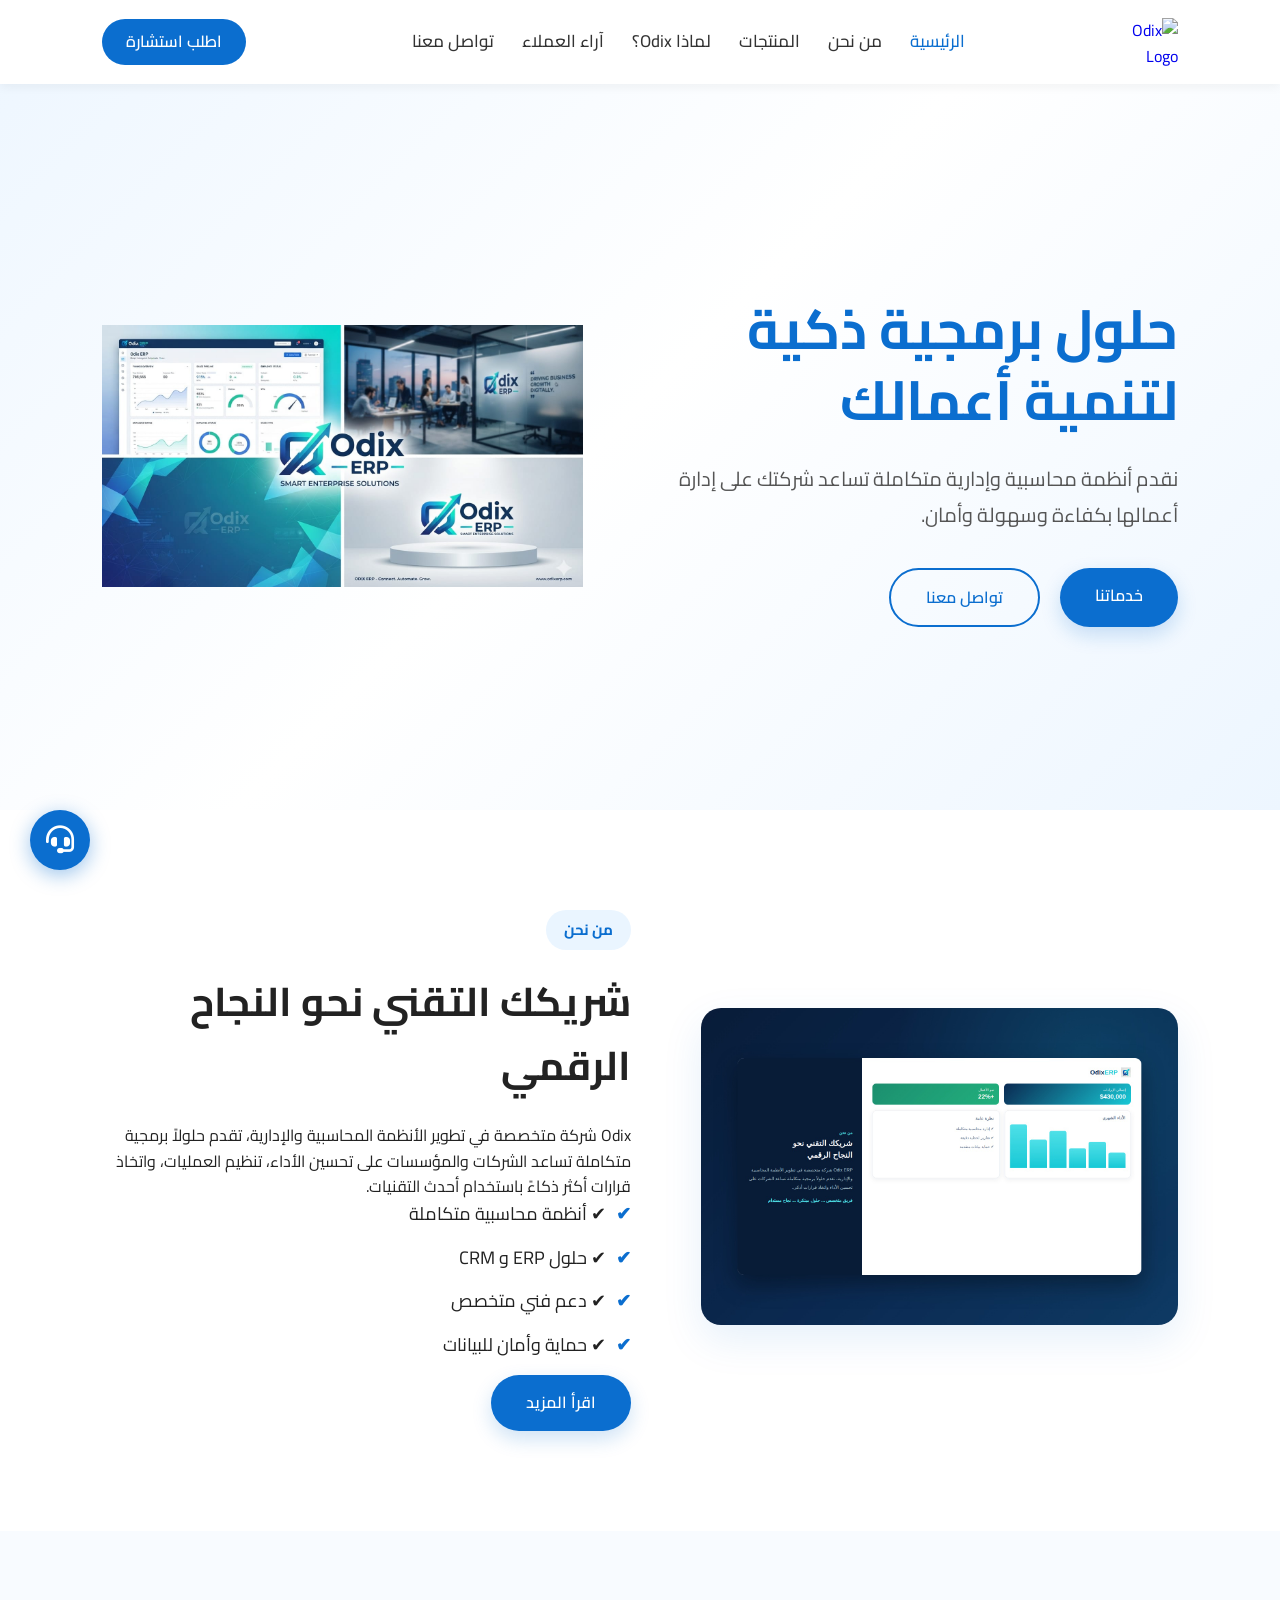
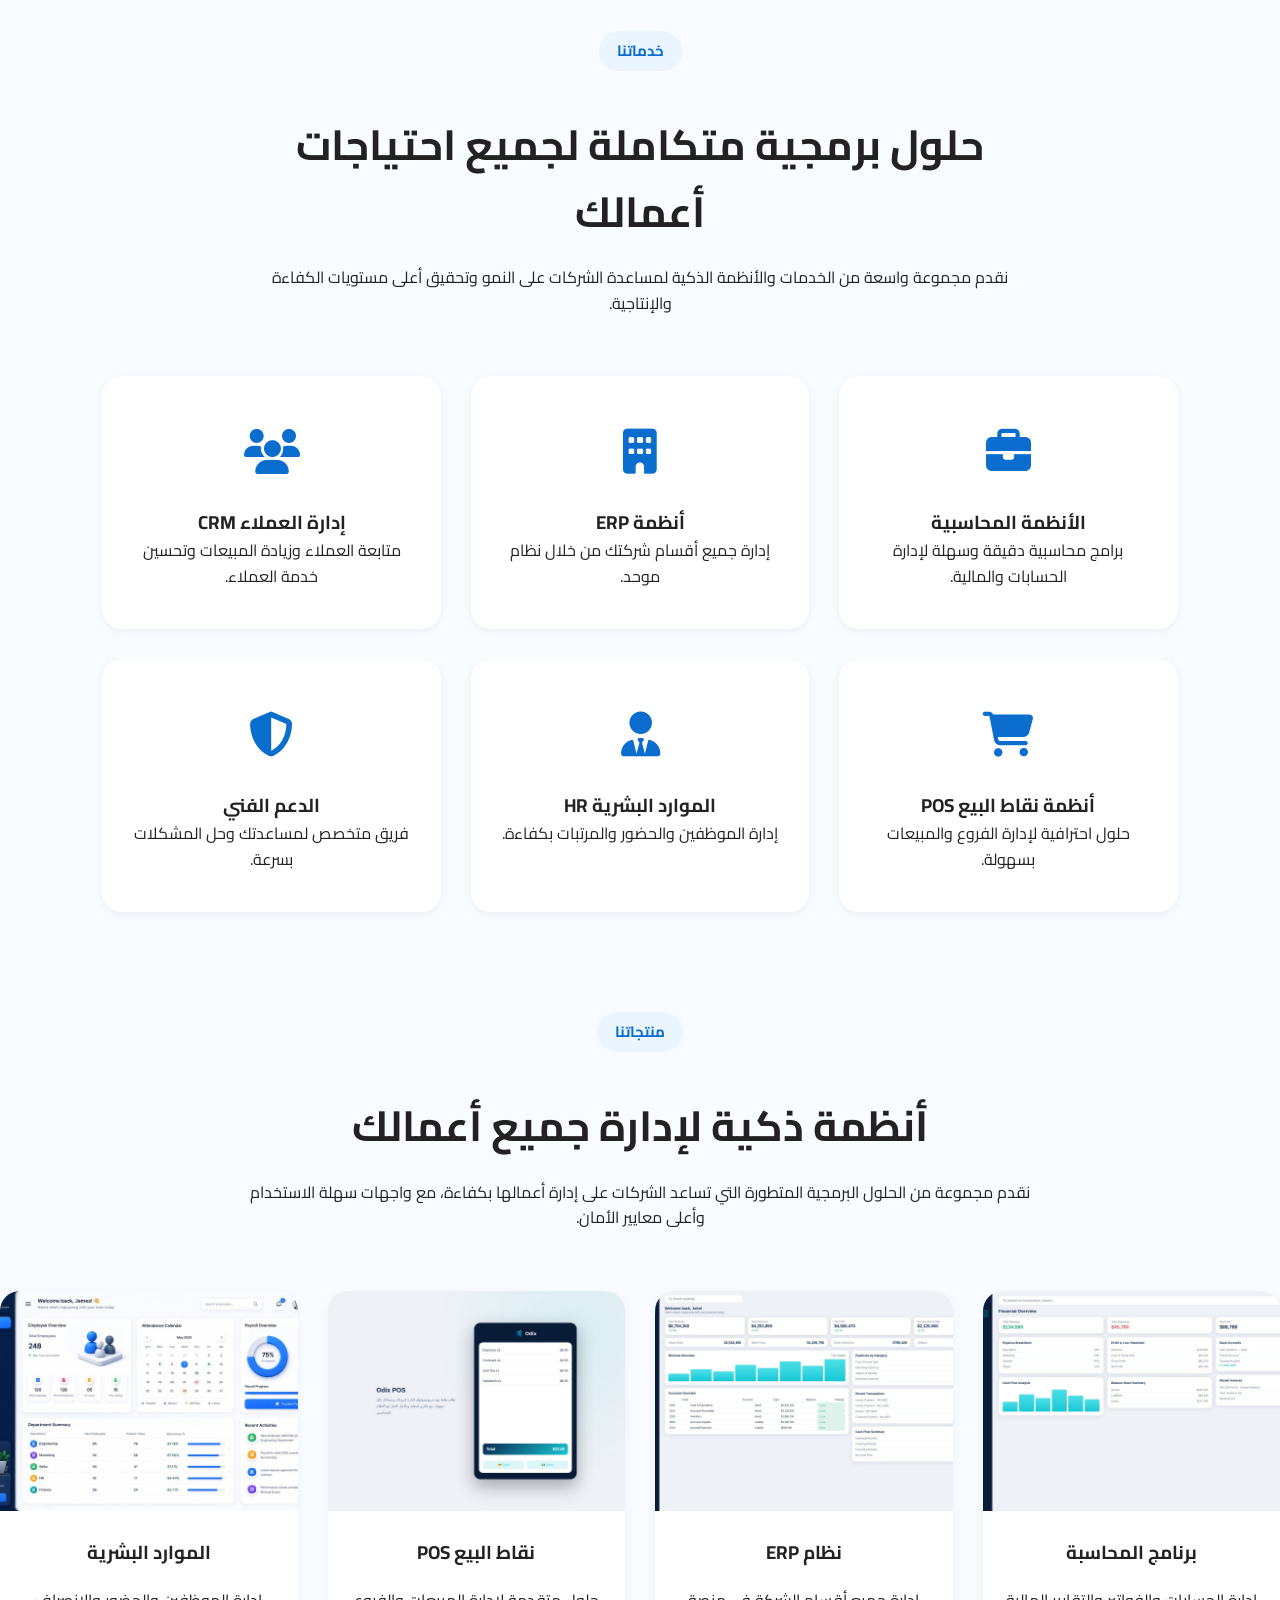
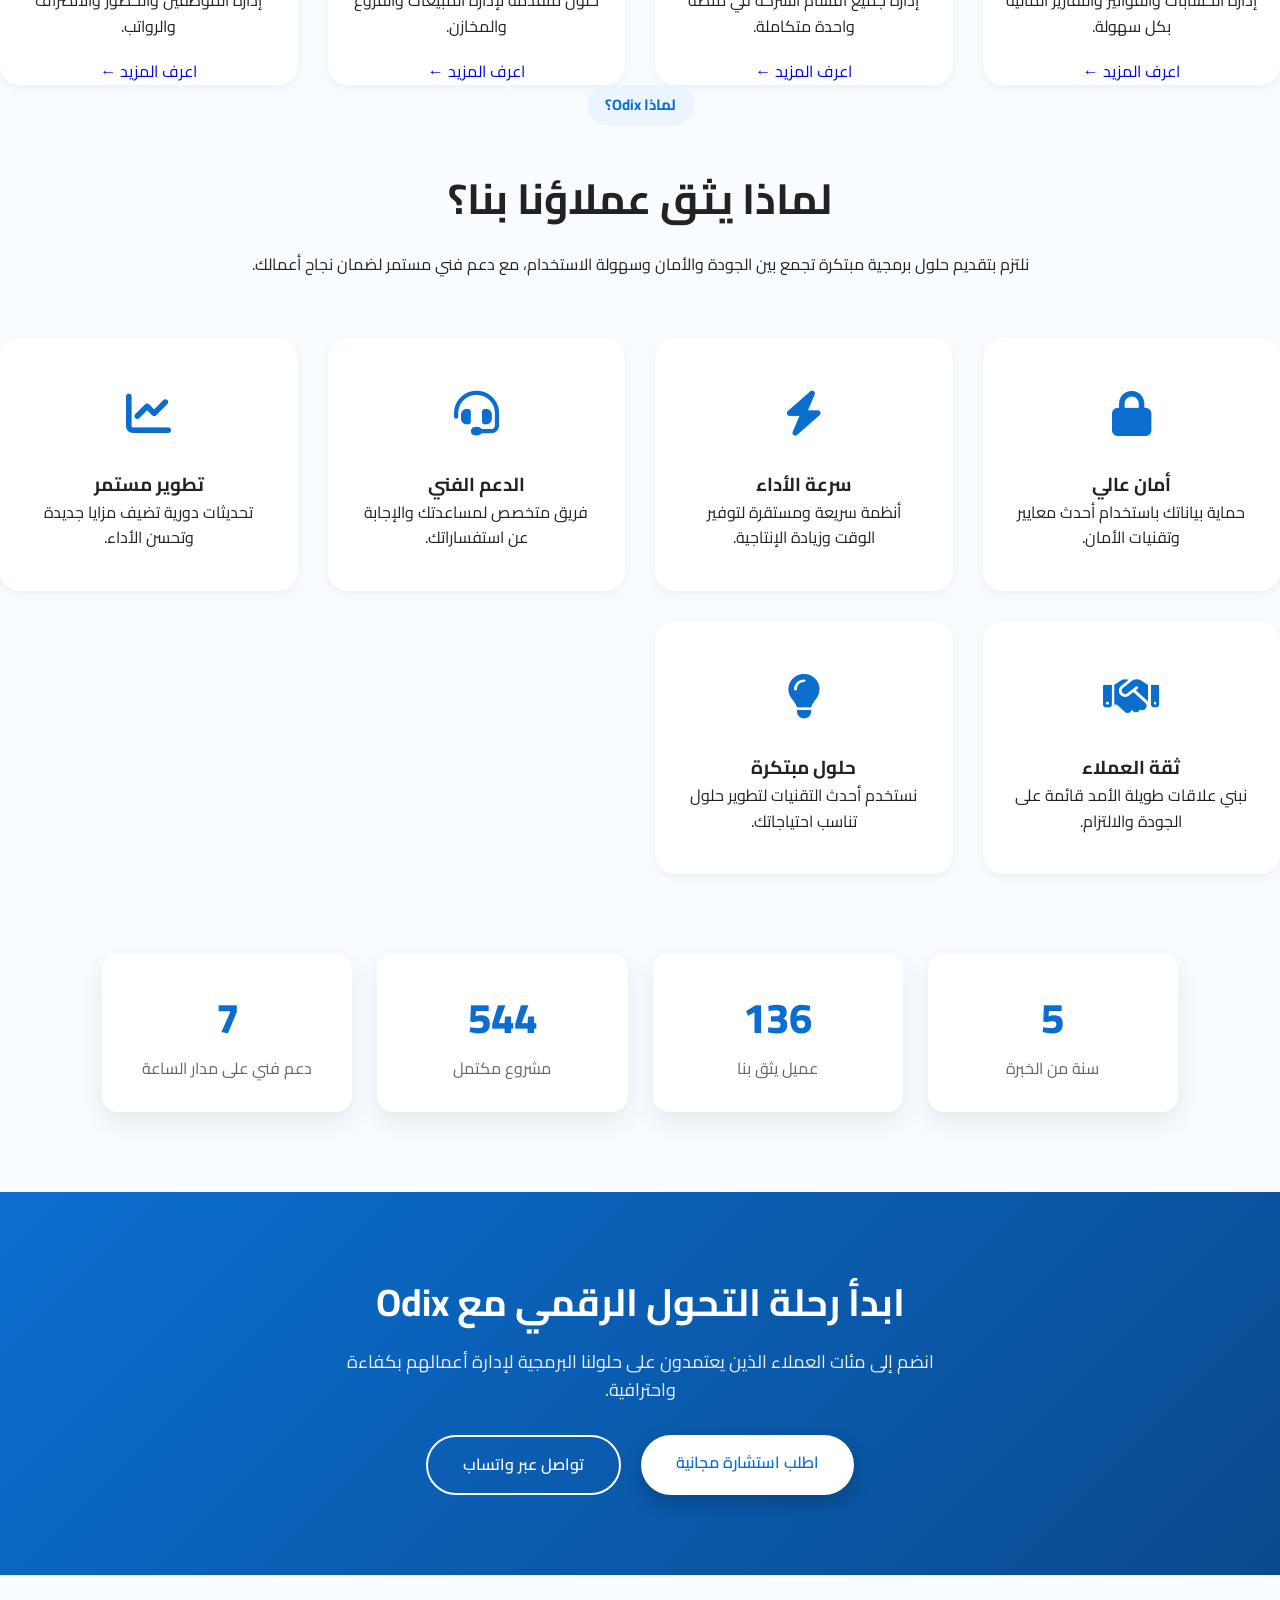
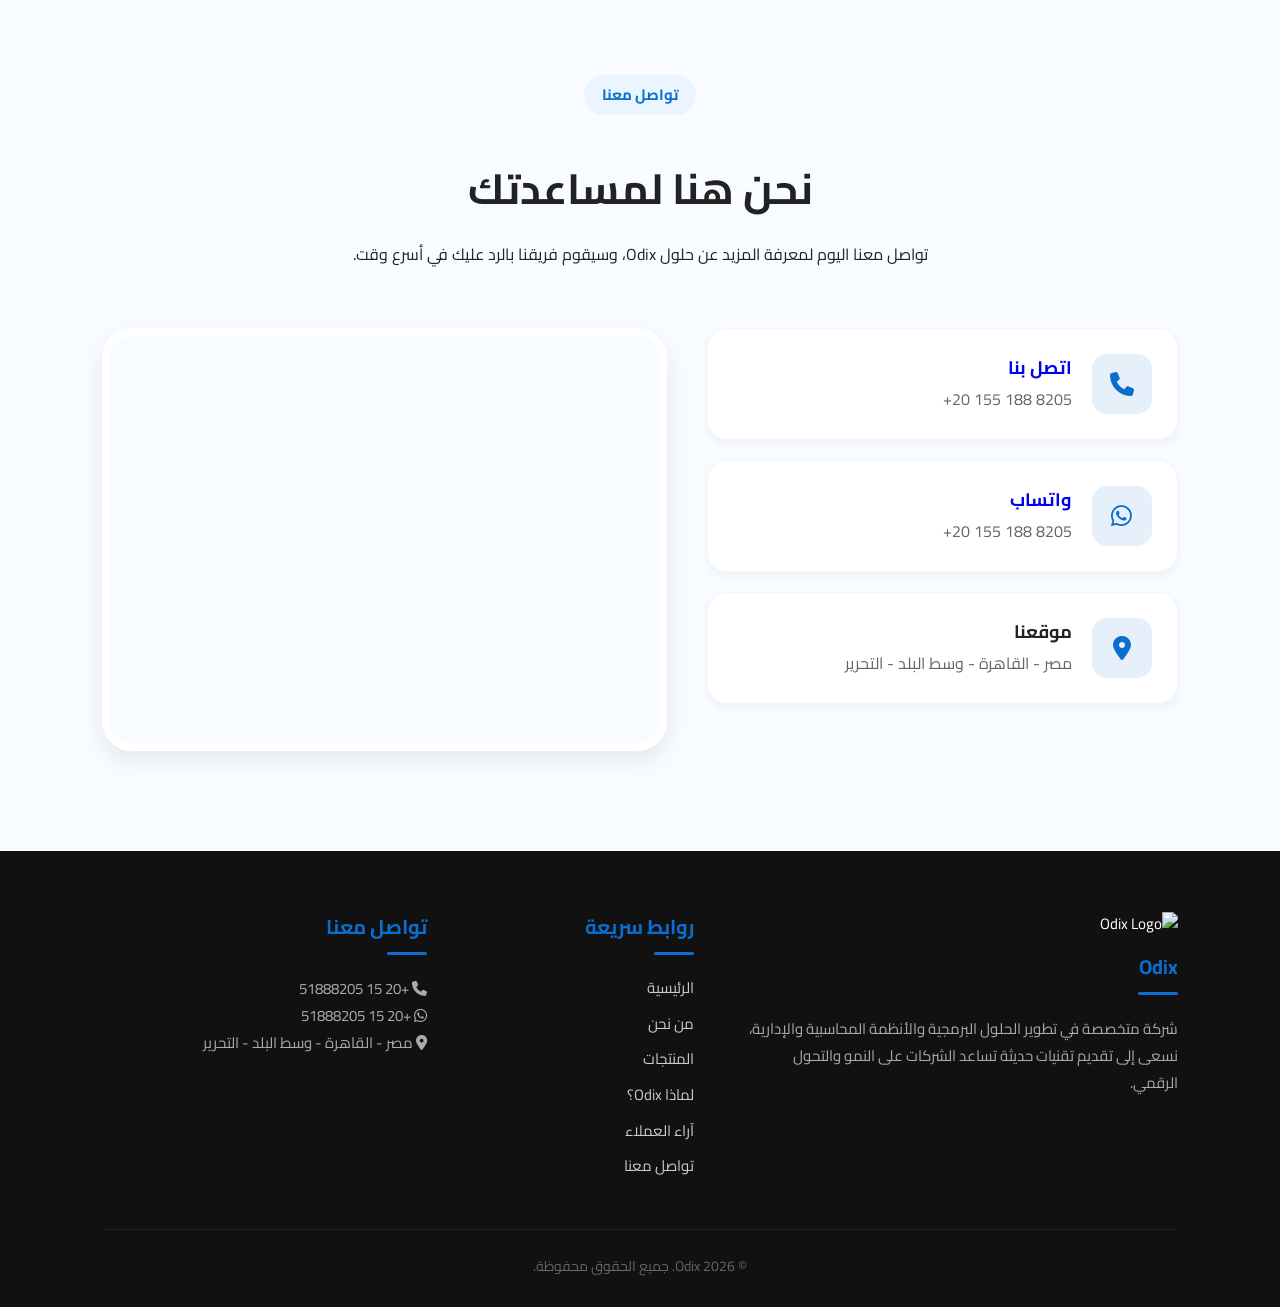
==== commit 6c3c4508: "Initial commit" ====
--- a/index.html
+++ b/index.html
@@ -6,19 +6,19 @@
     <meta name="viewport" content="width=device-width, initial-scale=1.0">
     
     <!-- SEO Tags -->
-    <meta name="description" content="Sky Soft شركة متخصصة في تطوير الأنظمة المحاسبية والإدارية وحلول ERP وCRM ونقاط البيع، لمساعدة الشركات على إدارة أعمالها بكفاءة.">
-    <meta name="keywords" content="Sky Soft, برامج محاسبة, ERP, CRM, POS, برامج شركات, حلول برمجية, برامج إدارية">
-    <meta name="author" content="Sky Soft">
+    <meta name="description" content="Odix شركة متخصصة في تطوير الأنظمة المحاسبية والإدارية وحلول ERP وCRM ونقاط البيع، لمساعدة الشركات على إدارة أعمالها بكفاءة.">
+    <meta name="keywords" content="Odix, برامج محاسبة, ERP, CRM, POS, برامج شركات, حلول برمجية, برامج إدارية">
+    <meta name="author" content="Odix">
     <meta name="robots" content="index, follow">
     <meta name="theme-color" content="#0b6ecf">
     <link rel="icon" href="favicon.ico">
-    <link rel="canonical" href="https://engroaa.github.io/skysoft-ERP/">
-
-    <meta property="og:title" content="Sky Soft | حلول برمجية ذكية لتنمية أعمالك">
+    <link rel="canonical" href="https://engroaa.github.io/odix/">
+
+    <meta property="og:title" content="Odix | حلول برمجية ذكية لتنمية أعمالك">
     <meta property="og:description" content="شريكك التقني نحو النجاح الرقمي.">
     <meta property="og:type" content="website">
-    <meta property="og:image" content="https://engroaa.github.io/skysoft-ERP/images/og-image.jpg">
-    <meta property="og:url" content="https://engroaa.github.io/skysoft-ERP/">
+    <meta property="og:image" content="https://engroaa.github.io/odix/images/og-image.jpg">
+    <meta property="og:url" content="https://engroaa.github.io/odix/">
     <meta property="og:locale" content="ar_EG">
     <meta name="twitter:card" content="summary_large_image">
 
@@ -33,18 +33,18 @@
     <link rel="preload" href="images/hero.jpg" as="image">
     <link rel="preload" href="favicon.ico" as="image">
 
-    <title>Sky Soft | حلول برمجية ذكية لتنمية أعمالك</title>
+    <title>Odix | حلول برمجية ذكية لتنمية أعمالك</title>
 
     <!-- Structured Data (Schema.org) -->
     <script type="application/ld+json">
     {
       "@context": "https://schema.org",
       "@type": "SoftwareCompany",
-      "name": "Sky Soft",
-      "url": "https://engroaa.github.io/skysoft-ERP/",
-      "logo": "https://engroaa.github.io/skysoft-ERP/images/logo.jpg",
-      "image": "https://engroaa.github.io/skysoft-ERP/images/og-image.jpg",
-      "description": "Sky Soft شركة متخصصة في تطوير الأنظمة المحاسبية والإدارية وحلول ERP وCRM ونقاط البيع.",
+      "name": "Odix",
+      "url": "https://engroaa.github.io/odix/",
+      "logo": "https://engroaa.github.io/odix/images/odix_full_logo.png",
+      "image": "https://engroaa.github.io/odix/images/og-image.jpg",
+      "description": "Odix شركة متخصصة في تطوير الأنظمة المحاسبية والإدارية وحلول ERP وCRM ونقاط البيع.",
       "telephone": "+201551888205",
       "address": {
         "@type": "PostalAddress",
@@ -65,9 +65,9 @@
 <div id="loader">
     <div class="loader-container">
         <div class="loader-logo">
-            <img src="images/logo-icon.png" alt="Sky Soft">
-        </div>
-        <h2 class="loader-title">Sky Soft</h2>
+            <img src="images/odix_symbol.png" alt="Odix">
+        </div>
+        <h2 class="loader-title">Odix</h2>
         <div class="loader-bar-wrapper">
             <div class="loader-bar">
                 <div class="loader-bar-fill"></div>
@@ -82,7 +82,7 @@
 <div id="progress-bar"></div>
 
 <!-- ============================================ -->
-<!-- 3. SKY ASSISTANT (البوت التفاعلي) -->
+<!-- 3. Odix ASSISTANT (البوت التفاعلي) -->
 <!-- ============================================ -->
 <div class="sky-assistant">
     <button class="assistant-btn" id="assistantBtn">
@@ -92,13 +92,13 @@
 
 <div class="assistant-popup" id="assistantPopup">
     <div class="assistant-header">
-        <h3>🤖 Sky Assistant</h3>
+        <h3>🤖 Odix Assistant</h3>
         <button id="closeAssistant">
             <i class="fa-solid fa-xmark"></i>
         </button>
     </div>
     <div class="assistant-body">
-        <p class="assistant-greeting">👋 أهلاً بك في Sky Assistant</p>
+        <p class="assistant-greeting">👋 أهلاً بك في Odix Assistant</p>
         <p class="assistant-sub">اختر سؤالك من القائمة للحصول على الإجابة:</p>
         
         <!-- القائمة المنسدلة -->
@@ -108,7 +108,7 @@
                 <i class="fa-solid fa-chevron-down"></i>
             </button>
             <ul class="assistant-dropdown-menu" id="dropdownMenu">
-                <li data-value="q1">ما هي الخدمات التي تقدمها Sky Soft؟</li>
+                <li data-value="q1">ما هي الخدمات التي تقدمها Odix؟</li>
                 <li data-value="q2">هل توفرون دعماً فنياً؟</li>
                 <li data-value="q3">هل يمكن تخصيص الأنظمة؟</li>
                 <li data-value="q4">كيف يمكنني التواصل مع فريق الدعم الفني؟</li>
@@ -131,7 +131,7 @@
         <div class="assistant-divider"></div>
 
         <p class="assistant-contact-text">📞 لم تجد إجابة؟ تواصل معنا مباشرة:</p>
-        <a href="https://wa.me/201551888205?text=السلام عليكم، أرغب في الاستفسار عن خدمات Sky Soft."
+        <a href="https://wa.me/201551888205?text=السلام عليكم، أرغب في الاستفسار عن خدمات Odix."
            target="_blank"
            class="assistant-whatsapp">
             <i class="fa-brands fa-whatsapp"></i>
@@ -146,7 +146,7 @@
 <header>
     <nav class="navbar">
         <a href="index.html" class="logo">
-            <img src="images/logo-icon.png" alt="Sky Soft Logo">
+            <img src="images/odix_symbol.png" alt="Odix Logo">
         </a>
         <div class="menu-toggle" id="menuToggle">
             <i class="fa-solid fa-bars"></i>
@@ -154,13 +154,12 @@
         <ul class="nav-links">
             <li><a href="index.html" class="active">الرئيسية</a></li>
             <li><a href="about.html">من نحن</a></li>
-            <li><a href="Services.html">الخدمات</a></li>
             <li><a href="products.html">المنتجات</a></li>
-            <li><a href="WhyUs.html">لماذا Sky Soft؟</a></li>
+            <li><a href="WhyUs.html">لماذا Odix؟</a></li>
             <li><a href="Testimonials.html">آراء العملاء</a></li>
             <li><a href="contact.html">تواصل معنا</a></li>
         </ul>
-        <a href="https://wa.me/201551888205?text=السلام عليكم، أرغب في طلب استشارة بخصوص خدمات Sky Soft." 
+        <a href="https://wa.me/201551888205?text=السلام عليكم، أرغب في طلب استشارة بخصوص خدمات Odix." 
            target="_blank" 
            class="btn">اطلب استشارة</a>
     </nav>
@@ -180,26 +179,26 @@
         </p>
         <div class="hero-buttons">
             <a href="Services.html" class="btn-primary">خدماتنا</a>
-            <a href="https://wa.me/201551888205?text=السلام عليكم، أرغب في التواصل مع Sky Soft." 
+            <a href="https://wa.me/201551888205?text=السلام عليكم، أرغب في التواصل مع Odix." 
                target="_blank" 
                class="btn-secondary">تواصل معنا</a>
         </div>
     </div>
     <div class="hero-image">
-        <img src="images/hero.jpg" alt="Sky Soft Hero">
+        <img src="images/hero.jpeg" alt="Odix Hero">
     </div>
 </section>
 
 <!-- About Section -->
 <section class="about reveal">
     <div class="about-image">
-        <img src="images/about.jpg" alt="عن شركة Sky Soft">
+        <img src="images/about.jpg" alt="عن شركة Odix">
     </div>
     <div class="about-content">
         <span class="section-title">من نحن</span>
         <h2>شريكك التقني نحو النجاح الرقمي</h2>
         <p>
-            Sky Soft شركة متخصصة في تطوير الأنظمة المحاسبية والإدارية، تقدم حلولاً برمجية متكاملة تساعد الشركات والمؤسسات على تحسين الأداء، تنظيم العمليات، واتخاذ قرارات أكثر ذكاءً باستخدام أحدث التقنيات.
+            Odix شركة متخصصة في تطوير الأنظمة المحاسبية والإدارية، تقدم حلولاً برمجية متكاملة تساعد الشركات والمؤسسات على تحسين الأداء، تنظيم العمليات، واتخاذ قرارات أكثر ذكاءً باستخدام أحدث التقنيات.
         </p>
         <ul class="about-list">
             <li>✔ أنظمة محاسبية متكاملة</li>
@@ -273,7 +272,7 @@
             <a href="products.html">اعرف المزيد ←</a>
         </div>
         <div class="product-card">
-            <img src="images/erp.jpg" alt="ERP">
+            <img src="images/erp-photo.jpg" alt="ERP">
             <h3>نظام ERP</h3>
             <p>إدارة جميع أقسام الشركة في منصة واحدة متكاملة.</p>
             <a href="products.html">اعرف المزيد ←</a>
@@ -285,7 +284,7 @@
             <a href="products.html">اعرف المزيد ←</a>
         </div>
         <div class="product-card">
-            <img src="images/hr.jpg" alt="HR">
+            <img src="images/hr-photo.jpg" alt="HR">
             <h3>الموارد البشرية</h3>
             <p>إدارة الموظفين والحضور والانصراف والرواتب.</p>
             <a href="products.html">اعرف المزيد ←</a>
@@ -296,7 +295,7 @@
 <!-- Why Us Section -->
 <section class="why reveal">
     <div class="section-header">
-        <span class="section-title">لماذا Sky Soft؟</span>
+        <span class="section-title">لماذا Odix؟</span>
         <h2>لماذا يثق عملاؤنا بنا؟</h2>
         <p>
             نلتزم بتقديم حلول برمجية مبتكرة تجمع بين الجودة والأمان وسهولة الاستخدام، مع دعم فني مستمر لضمان نجاح أعمالك.
@@ -358,13 +357,13 @@
 
 <!-- CTA Section -->
 <section class="cta reveal" style="background: linear-gradient(135deg, #0b6ecf, #0a4a8f);">
-    <h2>ابدأ رحلة التحول الرقمي مع Sky Soft</h2>
+    <h2>ابدأ رحلة التحول الرقمي مع Odix</h2>
     <p>انضم إلى مئات العملاء الذين يعتمدون على حلولنا البرمجية لإدارة أعمالهم بكفاءة واحترافية.</p>
     <div class="cta-buttons">
-        <a href="https://wa.me/201551888205?text=السلام عليكم، أرغب في طلب استشارة مجانية بخصوص خدمات Sky Soft." 
+        <a href="https://wa.me/201551888205?text=السلام عليكم، أرغب في طلب استشارة مجانية بخصوص خدمات Odix." 
            target="_blank" 
            class="btn-primary">اطلب استشارة مجانية</a>
-        <a href="https://wa.me/201551888205?text=السلام عليكم، أرغب في الاستفسار عن خدمات Sky Soft."
+        <a href="https://wa.me/201551888205?text=السلام عليكم، أرغب في الاستفسار عن خدمات Odix."
            class="btn-secondary"
            target="_blank" style="border-color: #fff; color: #fff;">تواصل عبر واتساب</a>
     </div>
@@ -376,7 +375,7 @@
     <div class="section-header">
         <span class="section-title">تواصل معنا</span>
         <h2>نحن هنا لمساعدتك</h2>
-        <p>تواصل معنا اليوم لمعرفة المزيد عن حلول Sky Soft، وسيقوم فريقنا بالرد عليك في أسرع وقت.</p>
+        <p>تواصل معنا اليوم لمعرفة المزيد عن حلول Odix، وسيقوم فريقنا بالرد عليك في أسرع وقت.</p>
     </div>
     
     <div class="contact-preview-container">
@@ -391,7 +390,7 @@
             </a>
             
             <!-- واتساب -->
-            <a href="https://wa.me/201551888205?text=السلام عليكم، أرغب في الاستفسار عن خدمات Sky Soft." target="_blank" class="contact-item" style="text-decoration: none;">
+            <a href="https://wa.me/201551888205?text=السلام عليكم، أرغب في الاستفسار عن خدمات Odix." target="_blank" class="contact-item" style="text-decoration: none;">
                 <i class="fa-brands fa-whatsapp"></i>
                 <div>
                     <h3>واتساب</h3>
@@ -427,8 +426,8 @@
         <!-- العمود 1: الشعار ووصف الشركة -->
         <div class="footer-col">
             <a href="index.html" style="text-decoration: none; color: inherit;">
-                <img src="images/logo-icon.png" alt="Sky Soft Logo" class="footer-logo">
-                <h3>Sky Soft</h3>
+                <img src="images/odix_symbol.png" alt="Odix Logo" class="footer-logo">
+                <h3>Odix</h3>
             </a>
             <p>شركة متخصصة في تطوير الحلول البرمجية والأنظمة المحاسبية والإدارية، نسعى إلى تقديم تقنيات حديثة تساعد الشركات على النمو والتحول الرقمي.</p>
         </div>
@@ -439,9 +438,8 @@
             <ul>
                 <li><a href="index.html">الرئيسية</a></li>
                 <li><a href="about.html">من نحن</a></li>
-                <li><a href="Services.html">الخدمات</a></li>
                 <li><a href="products.html">المنتجات</a></li>
-                <li><a href="WhyUs.html">لماذا Sky Soft؟</a></li>
+                <li><a href="WhyUs.html">لماذا Odix؟</a></li>
                 <li><a href="Testimonials.html">آراء العملاء</a></li>
                 <li><a href="contact.html">تواصل معنا</a></li>
             </ul>
@@ -451,13 +449,13 @@
         <div class="footer-col">
             <h3>تواصل معنا</h3>
             <p><i class="fa-solid fa-phone"></i> <a href="tel:+201551888205" style="color: inherit; text-decoration: none;">+20 15 51888205</a></p>
-            <p><i class="fa-brands fa-whatsapp"></i> <a href="https://wa.me/201551888205?text=السلام عليكم، أرغب في الاستفسار عن خدمات Sky Soft." target="_blank" style="color: inherit; text-decoration: none;">+20 15 51888205</a></p>
+            <p><i class="fa-brands fa-whatsapp"></i> <a href="https://wa.me/201551888205?text=السلام عليكم، أرغب في الاستفسار عن خدمات Odix." target="_blank" style="color: inherit; text-decoration: none;">+20 15 51888205</a></p>
             <p><i class="fa-solid fa-location-dot"></i> مصر - القاهرة - وسط البلد - التحرير</p>
         </div>
     </div>
     <hr>
     <div class="copyright">
-        © <span id="year"></span> Sky Soft. جميع الحقوق محفوظة.
+        © <span id="year"></span> Odix. جميع الحقوق محفوظة.
     </div>
 </footer>
 <!-- ============================================ -->
--- a/css/style.css
+++ b/css/style.css
@@ -693,7 +693,7 @@
 }
 
 /*==========================
-        13. SKY ASSISTANT
+        13. Odix ASSISTANT
 ==========================*/
 .sky-assistant {
     position: fixed;
--- a/css/responsive.css
+++ b/css/responsive.css
@@ -441,7 +441,7 @@
         max-width: 90%;
     }
 
-    /* ---- SKY ASSISTANT ---- */
+    /* ---- Odix ASSISTANT ---- */
     .sky-assistant {
         bottom: 20px;
         left: 20px;
@@ -648,7 +648,7 @@
         font-size: 14px;
     }
 
-    /* ---- SKY ASSISTANT ---- */
+    /* ---- Odix ASSISTANT ---- */
     .sky-assistant {
         bottom: 15px;
         left: 15px;
